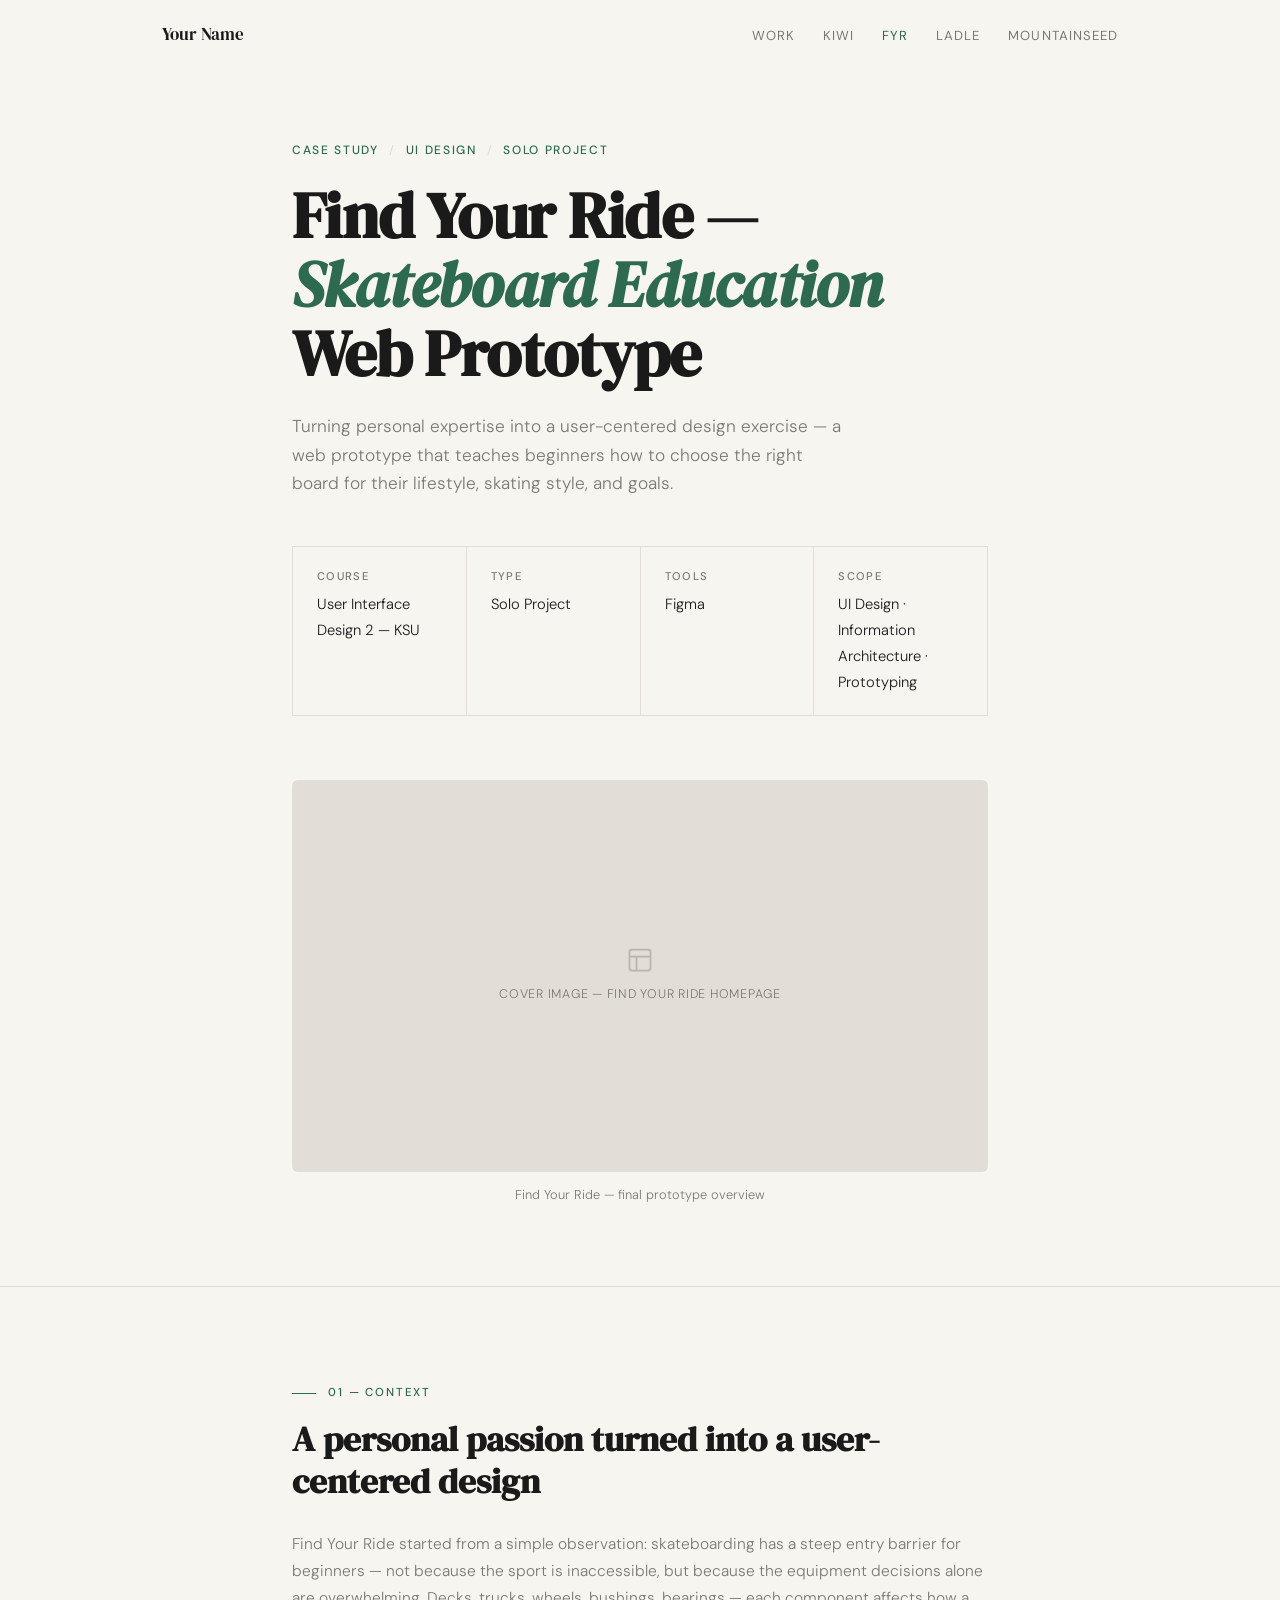
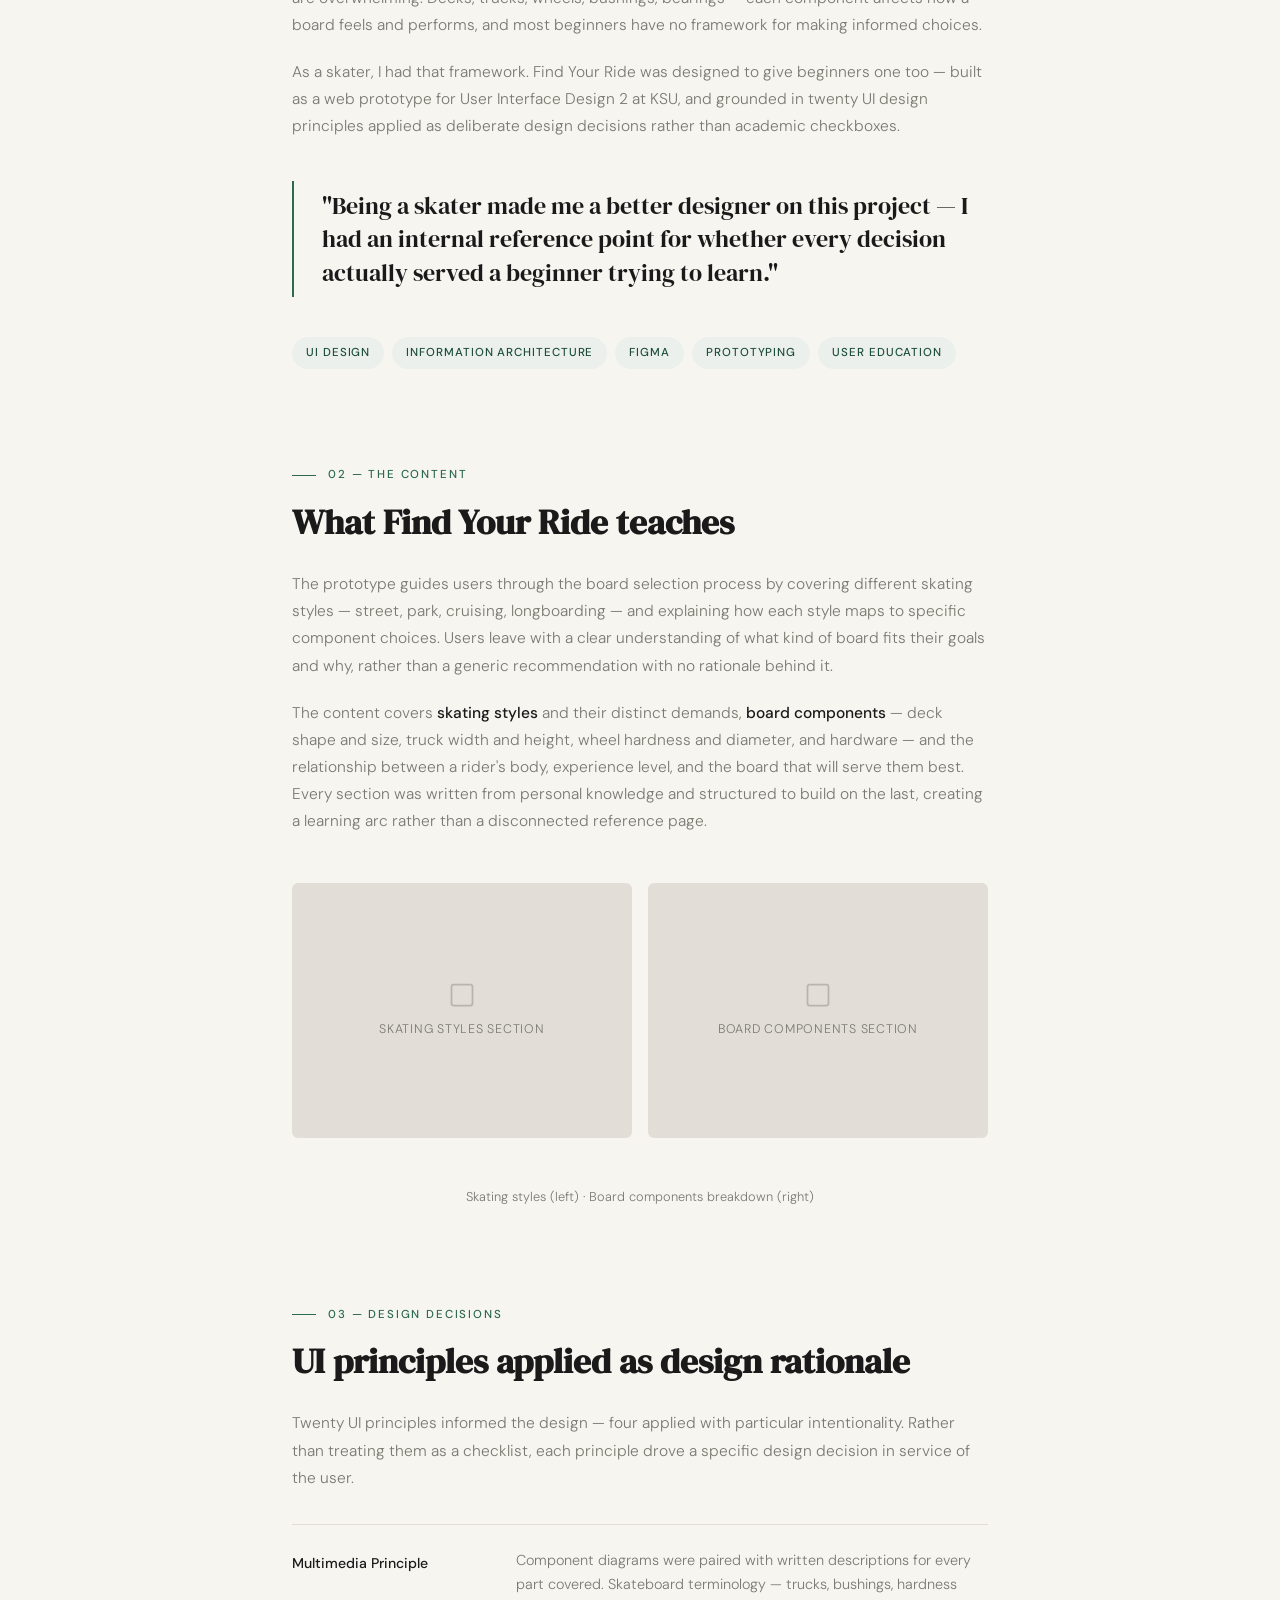
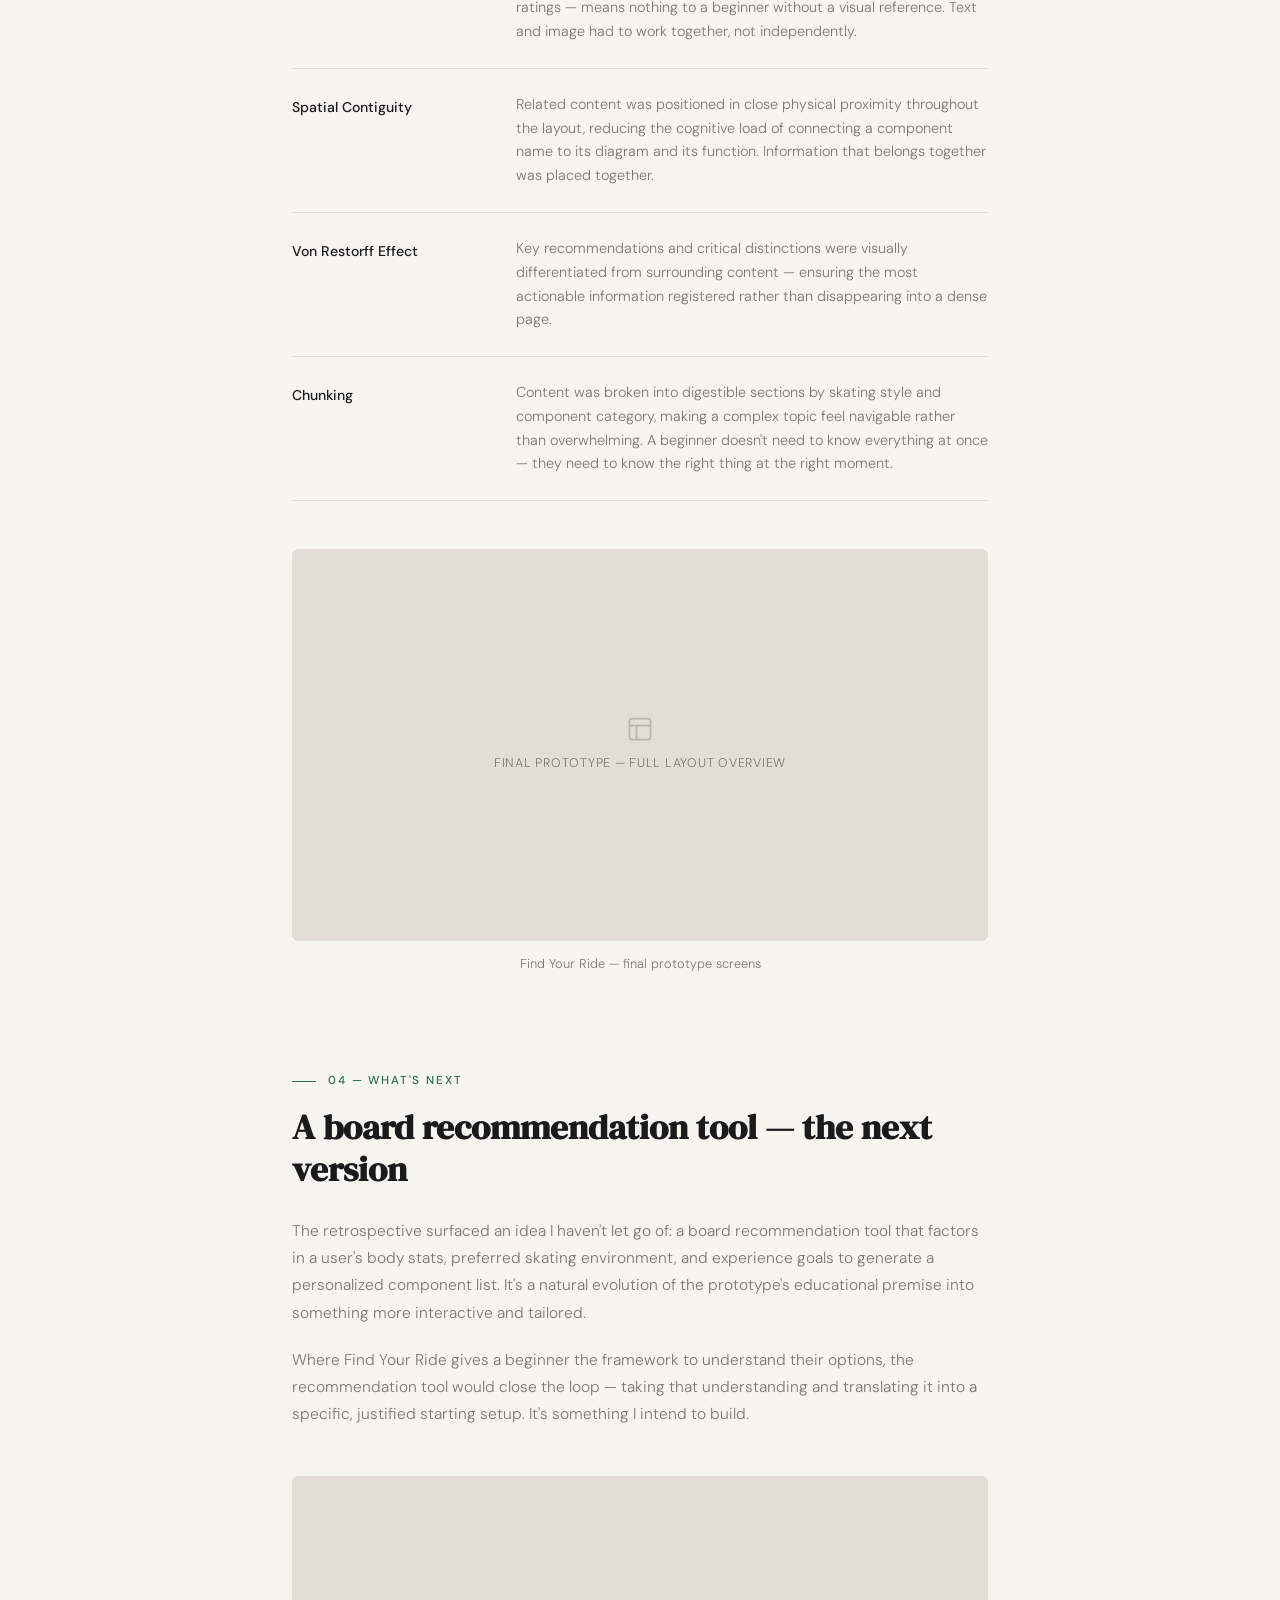
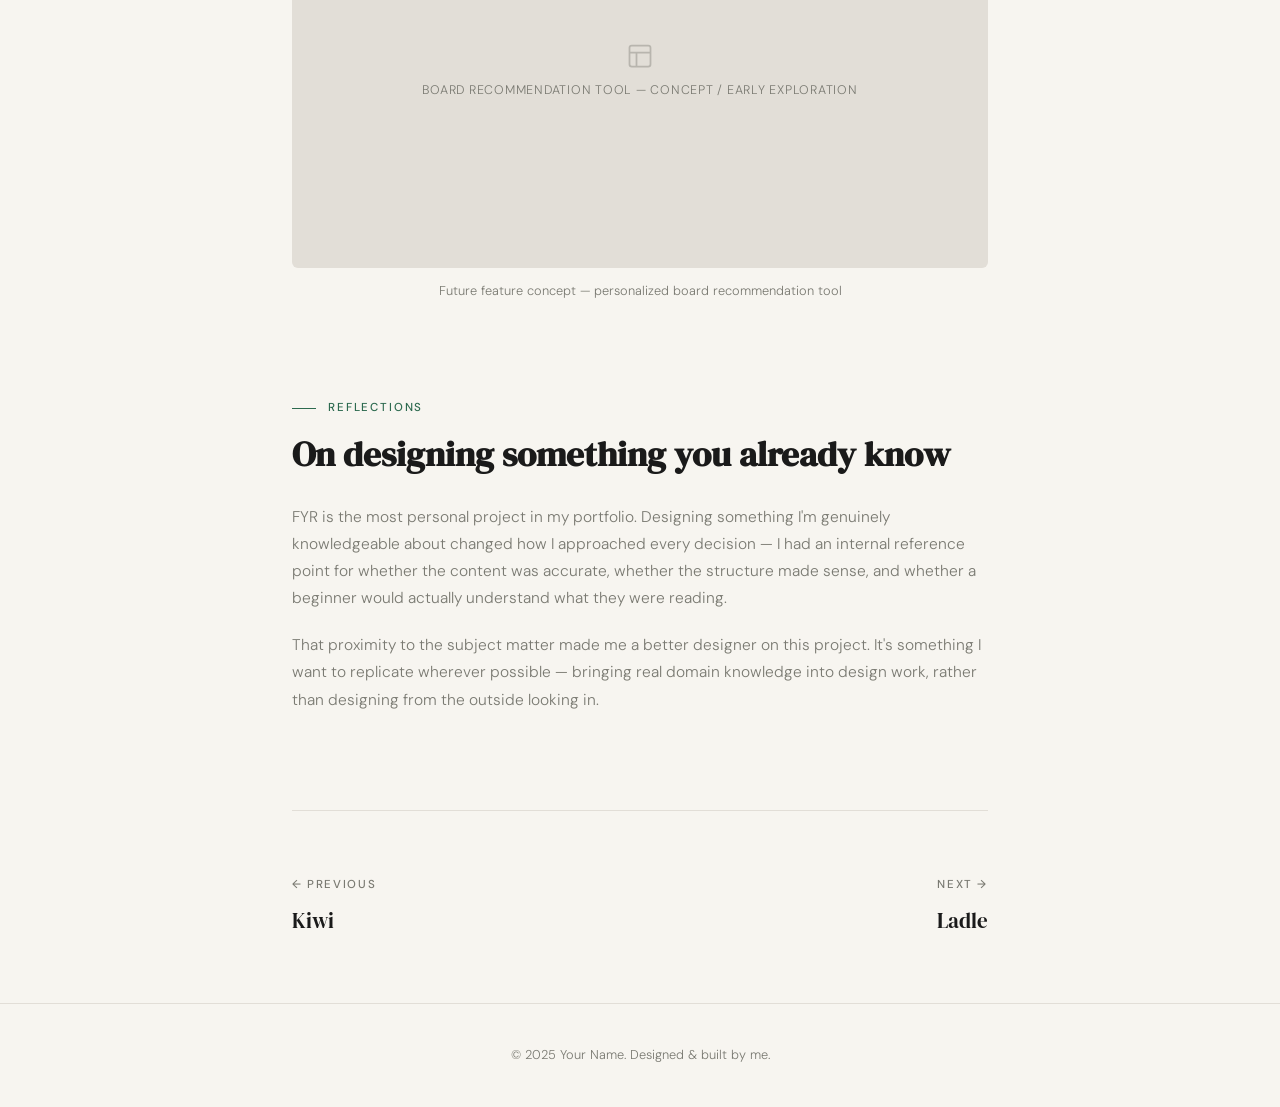
==== fyr.html @ 19498d05 "add kiwi, fyr, and ladle case study pages" ====
<!DOCTYPE html>
<html lang="en">
<head>
  <meta charset="UTF-8" />
  <meta name="viewport" content="width=device-width, initial-scale=1.0"/>
  <title>Find Your Ride — Skateboard Education | Your Name</title>

  <link rel="preconnect" href="https://fonts.googleapis.com">
  <link rel="preconnect" href="https://fonts.gstatic.com" crossorigin>
  <link href="https://fonts.googleapis.com/css2?family=DM+Sans:wght@300;400;500&family=DM+Serif+Display:ital@0;1&display=swap" rel="stylesheet">

  <style>

    /* ============================================================
       DESIGN TOKENS — Keep in sync with all other pages
       ============================================================ */
    :root {
      --color-bg:        #F7F5F0;
      --color-surface:   #FFFFFF;
      --color-text:      #1A1A1A;
      --color-muted:     #7A7A72;
      --color-accent:    #2D6A4F;
      --color-border:    #E2DED7;
      --color-tag-bg:    #EBF0ED;
      --color-tag-text:  #1F4F3A;
      --font-display:    'DM Serif Display', serif;
      --font-body:       'DM Sans', sans-serif;
      --radius:          6px;
      --max-width:       760px;
      --max-width-wide:  1020px;
    }

    *, *::before, *::after { box-sizing: border-box; margin: 0; padding: 0; }
    html  { scroll-behavior: smooth; }
    body  {
      background: var(--color-bg); color: var(--color-text);
      font-family: var(--font-body); font-weight: 300;
      font-size: 16px; line-height: 1.75;
      -webkit-font-smoothing: antialiased;
    }
    img { display: block; max-width: 100%; }
    a   { color: inherit; text-decoration: none; }

    .container      { max-width: var(--max-width);      margin: 0 auto; padding: 0 32px; }
    .container-wide { max-width: var(--max-width-wide); margin: 0 auto; padding: 0 32px; }

    .reveal { opacity: 0; transform: translateY(20px); transition: opacity 0.55s ease, transform 0.55s ease; }
    .reveal.visible { opacity: 1; transform: translateY(0); }

    /* ── NAV ── */
    nav { position: fixed; top: 0; left: 0; right: 0; z-index: 100; padding: 20px 0; transition: background 0.3s; }
    nav.scrolled { background: rgba(247,245,240,0.88); backdrop-filter: blur(12px); border-bottom: 1px solid var(--color-border); }
    .nav-inner { display: flex; justify-content: space-between; align-items: center; }
    .nav-logo  { font-family: var(--font-display); font-size: 1.05rem; }
    .nav-links { display: flex; gap: 28px; list-style: none; align-items: center; }
    .nav-links a { font-size: 0.82rem; font-weight: 400; letter-spacing: 0.08em; text-transform: uppercase; color: var(--color-muted); transition: color 0.2s; }
    .nav-links a:hover  { color: var(--color-text); }
    .nav-links a.active { color: var(--color-accent); }

    /* ── HERO ── */
    .cs-hero { padding-top: 140px; padding-bottom: 80px; border-bottom: 1px solid var(--color-border); }
    .cs-eyebrow { display: flex; align-items: center; gap: 10px; font-size: 0.75rem; font-weight: 500; letter-spacing: 0.14em; text-transform: uppercase; color: var(--color-accent); margin-bottom: 20px; }
    .cs-eyebrow span { color: var(--color-border); }
    .cs-title { font-family: var(--font-display); font-size: clamp(2.4rem, 6vw, 4rem); line-height: 1.08; letter-spacing: -0.01em; margin-bottom: 24px; max-width: 640px; }
    .cs-title em { font-style: italic; color: var(--color-accent); }
    .cs-summary { font-size: 1.08rem; color: var(--color-muted); max-width: 560px; margin-bottom: 48px; line-height: 1.65; }
    .cs-meta { display: flex; flex-wrap: wrap; border-top: 1px solid var(--color-border); border-left: 1px solid var(--color-border); }
    .cs-meta-item { flex: 1; min-width: 140px; padding: 20px 24px; border-right: 1px solid var(--color-border); border-bottom: 1px solid var(--color-border); }
    .cs-meta-label { font-size: 0.7rem; font-weight: 500; letter-spacing: 0.12em; text-transform: uppercase; color: var(--color-muted); margin-bottom: 6px; }
    .cs-meta-value { font-size: 0.92rem; }
    .cs-hero-media { margin: 64px 0 0; }

    /* ── BODY ── */
    .cs-body    { padding: 96px 0; }
    .cs-section { margin-bottom: 96px; }
    .cs-section:last-child { margin-bottom: 0; }
    .cs-section-label { display: flex; align-items: center; gap: 12px; font-size: 0.72rem; font-weight: 500; letter-spacing: 0.16em; text-transform: uppercase; color: var(--color-accent); margin-bottom: 16px; }
    .cs-section-label::before { content: ''; display: block; width: 24px; height: 1px; background: var(--color-accent); flex-shrink: 0; }
    .cs-section-title { font-family: var(--font-display); font-size: clamp(1.6rem, 3.5vw, 2.2rem); line-height: 1.18; margin-bottom: 28px; }
    .cs-prose p { color: var(--color-muted); margin-bottom: 20px; font-size: 0.97rem; }
    .cs-prose p:last-child { margin-bottom: 0; }
    .cs-prose strong { color: var(--color-text); font-weight: 500; }

    /* ── PULL QUOTE ── */
    .cs-pullquote { border-left: 2px solid var(--color-accent); padding: 8px 0 8px 28px; margin: 40px 0; }
    .cs-pullquote p { font-family: var(--font-display); font-size: clamp(1.15rem, 2.5vw, 1.5rem); line-height: 1.4; color: var(--color-text) !important; margin: 0 !important; }

    /* ── TAGS ── */
    .cs-tags { display: flex; flex-wrap: wrap; gap: 8px; margin-top: 32px; }
    .cs-tag { font-size: 0.72rem; font-weight: 500; letter-spacing: 0.08em; text-transform: uppercase; padding: 6px 14px; border-radius: 100px; background: var(--color-tag-bg); color: var(--color-tag-text); }

    /* ── UI PRINCIPLES LIST
       Each principle sits in its own bordered row.
       ✏️ Add more .principle-item blocks to extend the list.
    ── */
    .principles-list { margin-top: 32px; }
    .principle-item {
      display: grid;
      grid-template-columns: 200px 1fr;
      gap: 24px;
      padding: 24px 0;
      border-bottom: 1px solid var(--color-border);
      align-items: start;
    }
    .principle-item:first-child { border-top: 1px solid var(--color-border); }
    .principle-name { font-size: 0.88rem; font-weight: 500; color: var(--color-text); padding-top: 2px; }
    .principle-desc { font-size: 0.9rem; color: var(--color-muted); line-height: 1.65; }

    /* ── MEDIA ── */
    .cs-media         { margin: 48px 0; }
    .cs-media-inner   { background: var(--color-border); border-radius: var(--radius); overflow: hidden; }
    .cs-media-inner.ratio-16-9 { aspect-ratio: 16 / 9; }
    .cs-media-inner.ratio-4-3  { aspect-ratio: 4 / 3;  }
    .cs-placeholder { width: 100%; height: 100%; min-height: 180px; display: flex; flex-direction: column; align-items: center; justify-content: center; gap: 10px; color: var(--color-muted); font-size: 0.78rem; letter-spacing: 0.06em; text-transform: uppercase; }
    .cs-placeholder svg { width: 28px; height: 28px; opacity: 0.4; }
    .cs-media-caption { margin-top: 12px; font-size: 0.8rem; color: var(--color-muted); text-align: center; }
    .cs-media-grid        { display: grid; gap: 16px; margin: 48px 0; }
    .cs-media-grid.cols-2 { grid-template-columns: 1fr 1fr; }
    .cs-media-grid.cols-3 { grid-template-columns: 1fr 1fr 1fr; }

    /* ── FOOTER NAV ── */
    .cs-footer-nav { border-top: 1px solid var(--color-border); padding: 64px 0; display: grid; grid-template-columns: 1fr 1fr; gap: 24px; }
    .cs-footer-nav-item { display: flex; flex-direction: column; gap: 8px; }
    .cs-footer-nav-item.next { text-align: right; align-items: flex-end; }
    .cs-footer-label { font-size: 0.72rem; font-weight: 500; letter-spacing: 0.14em; text-transform: uppercase; color: var(--color-muted); }
    .cs-footer-title { font-family: var(--font-display); font-size: 1.3rem; transition: color 0.2s; }
    .cs-footer-nav-item a:hover .cs-footer-title { color: var(--color-accent); }

    footer { padding: 40px 0; border-top: 1px solid var(--color-border); text-align: center; font-size: 0.8rem; color: var(--color-muted); }

    @media (max-width: 720px) {
      .nav-links              { display: none; }
      .principle-item         { grid-template-columns: 1fr; gap: 8px; }
      .cs-media-grid.cols-2,
      .cs-media-grid.cols-3   { grid-template-columns: 1fr; }
      .cs-footer-nav          { grid-template-columns: 1fr; }
      .cs-footer-nav-item.next { text-align: left; align-items: flex-start; }
      .cs-meta                { flex-direction: column; }
    }

  </style>
</head>
<body>

  <!-- ============================================================
       NAV BAR
       ✏️ Update "Your Name" and add nav links as pages are added
       ============================================================ -->
  <nav id="main-nav">
    <div class="container-wide nav-inner">
      <a href="index.html" class="nav-logo">Your Name</a>
      <ul class="nav-links">
        <li><a href="index.html">Work</a></li>
        <li><a href="kiwi.html">Kiwi</a></li>
        <li><a href="fyr.html" class="active">FYR</a></li>
        <li><a href="ladle.html">Ladle</a></li>
        <li><a href="mountainseed.html">MountainSeed</a></li>
      </ul>
    </div>
  </nav>


  <!-- ============================================================
       HERO
       ============================================================ -->
  <header class="cs-hero">
    <div class="container">

      <div class="cs-eyebrow reveal">
        Case Study <span>/</span> UI Design <span>/</span> Solo Project
      </div>

      <h1 class="cs-title reveal">
        Find Your Ride —<br>
        <em>Skateboard Education</em><br>
        Web Prototype
      </h1>

      <p class="cs-summary reveal">
        Turning personal expertise into a user-centered design exercise — a web
        prototype that teaches beginners how to choose the right board for their
        lifestyle, skating style, and goals.
      </p>

      <div class="cs-meta reveal">
        <div class="cs-meta-item">
          <div class="cs-meta-label">Course</div>
          <div class="cs-meta-value">User Interface Design 2 — KSU</div>
        </div>
        <div class="cs-meta-item">
          <div class="cs-meta-label">Type</div>
          <div class="cs-meta-value">Solo Project</div>
        </div>
        <div class="cs-meta-item">
          <div class="cs-meta-label">Tools</div>
          <div class="cs-meta-value">Figma</div>
        </div>
        <div class="cs-meta-item">
          <div class="cs-meta-label">Scope</div>
          <div class="cs-meta-value">UI Design · Information Architecture · Prototyping</div>
        </div>
      </div>

      <!-- ✏️ Replace placeholder with your cover image -->
      <div class="cs-hero-media reveal">
        <div class="cs-media-inner ratio-16-9">
          <div class="cs-placeholder">
            <svg viewBox="0 0 24 24" fill="none" stroke="currentColor" stroke-width="1.5"><rect x="3" y="3" width="18" height="18" rx="2"/><path d="M3 9h18M9 21V9"/></svg>
            Cover image — Find Your Ride homepage
          </div>
        </div>
        <p class="cs-media-caption">Find Your Ride — final prototype overview</p>
      </div>

    </div>
  </header>


  <main class="cs-body">
    <div class="container">


      <!-- ══════════════════════════════════════════════════════
           01 — CONTEXT
           ══════════════════════════════════════════════════════ -->
      <section class="cs-section reveal">

        <div class="cs-section-label">01 — Context</div>
        <h2 class="cs-section-title">A personal passion turned into a user-centered design</h2>

        <div class="cs-prose">
          <p>
            Find Your Ride started from a simple observation: skateboarding has a
            steep entry barrier for beginners — not because the sport is inaccessible,
            but because the equipment decisions alone are overwhelming. Decks, trucks,
            wheels, bushings, bearings — each component affects how a board feels and
            performs, and most beginners have no framework for making informed choices.
          </p>
          <p>
            As a skater, I had that framework. Find Your Ride was designed to give
            beginners one too — built as a web prototype for User Interface Design 2
            at KSU, and grounded in twenty UI design principles applied as deliberate
            design decisions rather than academic checkboxes.
          </p>
        </div>

        <div class="cs-pullquote">
          <p>"Being a skater made me a better designer on this project —
          I had an internal reference point for whether every decision actually served
          a beginner trying to learn."</p>
        </div>

        <div class="cs-tags">
          <span class="cs-tag">UI Design</span>
          <span class="cs-tag">Information Architecture</span>
          <span class="cs-tag">Figma</span>
          <span class="cs-tag">Prototyping</span>
          <span class="cs-tag">User Education</span>
        </div>

      </section>


      <!-- ══════════════════════════════════════════════════════
           02 — WHAT USERS LEARN
           ══════════════════════════════════════════════════════ -->
      <section class="cs-section reveal">

        <div class="cs-section-label">02 — The Content</div>
        <h2 class="cs-section-title">What Find Your Ride teaches</h2>

        <div class="cs-prose">
          <p>
            The prototype guides users through the board selection process by
            covering different skating styles — street, park, cruising, longboarding
            — and explaining how each style maps to specific component choices. Users
            leave with a clear understanding of what kind of board fits their goals
            and why, rather than a generic recommendation with no rationale behind it.
          </p>
          <p>
            The content covers <strong>skating styles</strong> and their distinct
            demands, <strong>board components</strong> — deck shape and size, truck
            width and height, wheel hardness and diameter, and hardware — and the
            relationship between a rider's body, experience level, and the board
            that will serve them best. Every section was written from personal
            knowledge and structured to build on the last, creating a learning arc
            rather than a disconnected reference page.
          </p>
        </div>

        <!-- ✏️ MEDIA GRID: Content section screenshots -->
        <div class="cs-media-grid cols-2 reveal">
          <div>
            <div class="cs-media-inner ratio-4-3">
              <div class="cs-placeholder">
                <svg viewBox="0 0 24 24" fill="none" stroke="currentColor" stroke-width="1.5"><rect x="3" y="3" width="18" height="18" rx="2"/></svg>
                Skating styles section
              </div>
            </div>
          </div>
          <div>
            <div class="cs-media-inner ratio-4-3">
              <div class="cs-placeholder">
                <svg viewBox="0 0 24 24" fill="none" stroke="currentColor" stroke-width="1.5"><rect x="3" y="3" width="18" height="18" rx="2"/></svg>
                Board components section
              </div>
            </div>
          </div>
        </div>
        <p class="cs-media-caption">Skating styles (left) · Board components breakdown (right)</p>

      </section>


      <!-- ══════════════════════════════════════════════════════
           03 — UI PRINCIPLES
           ✏️ Add or remove .principle-item blocks as needed
           ══════════════════════════════════════════════════════ -->
      <section class="cs-section reveal">

        <div class="cs-section-label">03 — Design Decisions</div>
        <h2 class="cs-section-title">UI principles applied as design rationale</h2>

        <div class="cs-prose">
          <p>
            Twenty UI principles informed the design — four applied with particular
            intentionality. Rather than treating them as a checklist, each principle
            drove a specific design decision in service of the user.
          </p>
        </div>

        <!-- Each row: principle name left, design rationale right -->
        <div class="principles-list">

          <!-- ✏️ Edit principle names and rationale text as needed -->
          <div class="principle-item">
            <div class="principle-name">Multimedia Principle</div>
            <div class="principle-desc">
              Component diagrams were paired with written descriptions for every
              part covered. Skateboard terminology — trucks, bushings, hardness
              ratings — means nothing to a beginner without a visual reference.
              Text and image had to work together, not independently.
            </div>
          </div>

          <div class="principle-item">
            <div class="principle-name">Spatial Contiguity</div>
            <div class="principle-desc">
              Related content was positioned in close physical proximity throughout
              the layout, reducing the cognitive load of connecting a component name
              to its diagram and its function. Information that belongs together
              was placed together.
            </div>
          </div>

          <div class="principle-item">
            <div class="principle-name">Von Restorff Effect</div>
            <div class="principle-desc">
              Key recommendations and critical distinctions were visually
              differentiated from surrounding content — ensuring the most actionable
              information registered rather than disappearing into a dense page.
            </div>
          </div>

          <div class="principle-item">
            <div class="principle-name">Chunking</div>
            <div class="principle-desc">
              Content was broken into digestible sections by skating style and
              component category, making a complex topic feel navigable rather than
              overwhelming. A beginner doesn't need to know everything at once —
              they need to know the right thing at the right moment.
            </div>
          </div>

        </div>

        <!-- ✏️ MEDIA: Full prototype overview screen -->
        <div class="cs-media reveal">
          <div class="cs-media-inner ratio-16-9">
            <div class="cs-placeholder">
              <svg viewBox="0 0 24 24" fill="none" stroke="currentColor" stroke-width="1.5"><rect x="3" y="3" width="18" height="18" rx="2"/><path d="M3 9h18M9 21V9"/></svg>
              Final prototype — full layout overview
            </div>
          </div>
          <p class="cs-media-caption">Find Your Ride — final prototype screens</p>
        </div>

      </section>


      <!-- ══════════════════════════════════════════════════════
           04 — WHAT'S NEXT
           ══════════════════════════════════════════════════════ -->
      <section class="cs-section reveal">

        <div class="cs-section-label">04 — What's Next</div>
        <h2 class="cs-section-title">A board recommendation tool — the next version</h2>

        <div class="cs-prose">
          <p>
            The retrospective surfaced an idea I haven't let go of: a board
            recommendation tool that factors in a user's body stats, preferred
            skating environment, and experience goals to generate a personalized
            component list. It's a natural evolution of the prototype's educational
            premise into something more interactive and tailored.
          </p>
          <p>
            Where Find Your Ride gives a beginner the framework to understand their
            options, the recommendation tool would close the loop — taking that
            understanding and translating it into a specific, justified starting setup.
            It's something I intend to build.
          </p>
        </div>

        <!-- ✏️ MEDIA: Concept sketch or wireframe for the recommendation tool, when ready -->
        <div class="cs-media reveal">
          <div class="cs-media-inner ratio-16-9">
            <div class="cs-placeholder">
              <svg viewBox="0 0 24 24" fill="none" stroke="currentColor" stroke-width="1.5"><rect x="3" y="3" width="18" height="18" rx="2"/><path d="M3 9h18M9 21V9"/></svg>
              Board recommendation tool — concept / early exploration
            </div>
          </div>
          <p class="cs-media-caption">Future feature concept — personalized board recommendation tool</p>
        </div>

      </section>


      <!-- ══════════════════════════════════════════════════════
           REFLECTIONS
           ══════════════════════════════════════════════════════ -->
      <section class="cs-section reveal">

        <div class="cs-section-label">Reflections</div>
        <h2 class="cs-section-title">On designing something you already know</h2>

        <div class="cs-prose">
          <p>
            FYR is the most personal project in my portfolio. Designing something
            I'm genuinely knowledgeable about changed how I approached every decision
            — I had an internal reference point for whether the content was accurate,
            whether the structure made sense, and whether a beginner would actually
            understand what they were reading.
          </p>
          <p>
            That proximity to the subject matter made me a better designer on this
            project. It's something I want to replicate wherever possible — bringing
            real domain knowledge into design work, rather than designing from the
            outside looking in.
          </p>
        </div>

      </section>


    </div>
  </main>


  <!-- ============================================================
       CASE STUDY FOOTER NAV
       ✏️ Update hrefs and titles as your project set grows
       ============================================================ -->
  <div class="container">
    <div class="cs-footer-nav reveal">
      <div class="cs-footer-nav-item prev">
        <span class="cs-footer-label">← Previous</span>
        <a href="kiwi.html">
          <p class="cs-footer-title">Kiwi</p>
        </a>
      </div>
      <div class="cs-footer-nav-item next">
        <span class="cs-footer-label">Next →</span>
        <a href="ladle.html">
          <p class="cs-footer-title">Ladle</p>
        </a>
      </div>
    </div>
  </div>

  <footer>
    <div class="container">
      <p>© 2025 Your Name. Designed & built by me.</p>
    </div>
  </footer>

  <script>
    const nav = document.getElementById('main-nav');
    window.addEventListener('scroll', () => nav.classList.toggle('scrolled', window.scrollY > 40));

    const observer = new IntersectionObserver((entries) => {
      entries.forEach((entry, i) => {
        if (entry.isIntersecting) {
          setTimeout(() => entry.target.classList.add('visible'), i * 60);
          observer.unobserve(entry.target);
        }
      });
    }, { threshold: 0.12 });
    document.querySelectorAll('.reveal').forEach(el => observer.observe(el));
  </script>

</body>
</html>
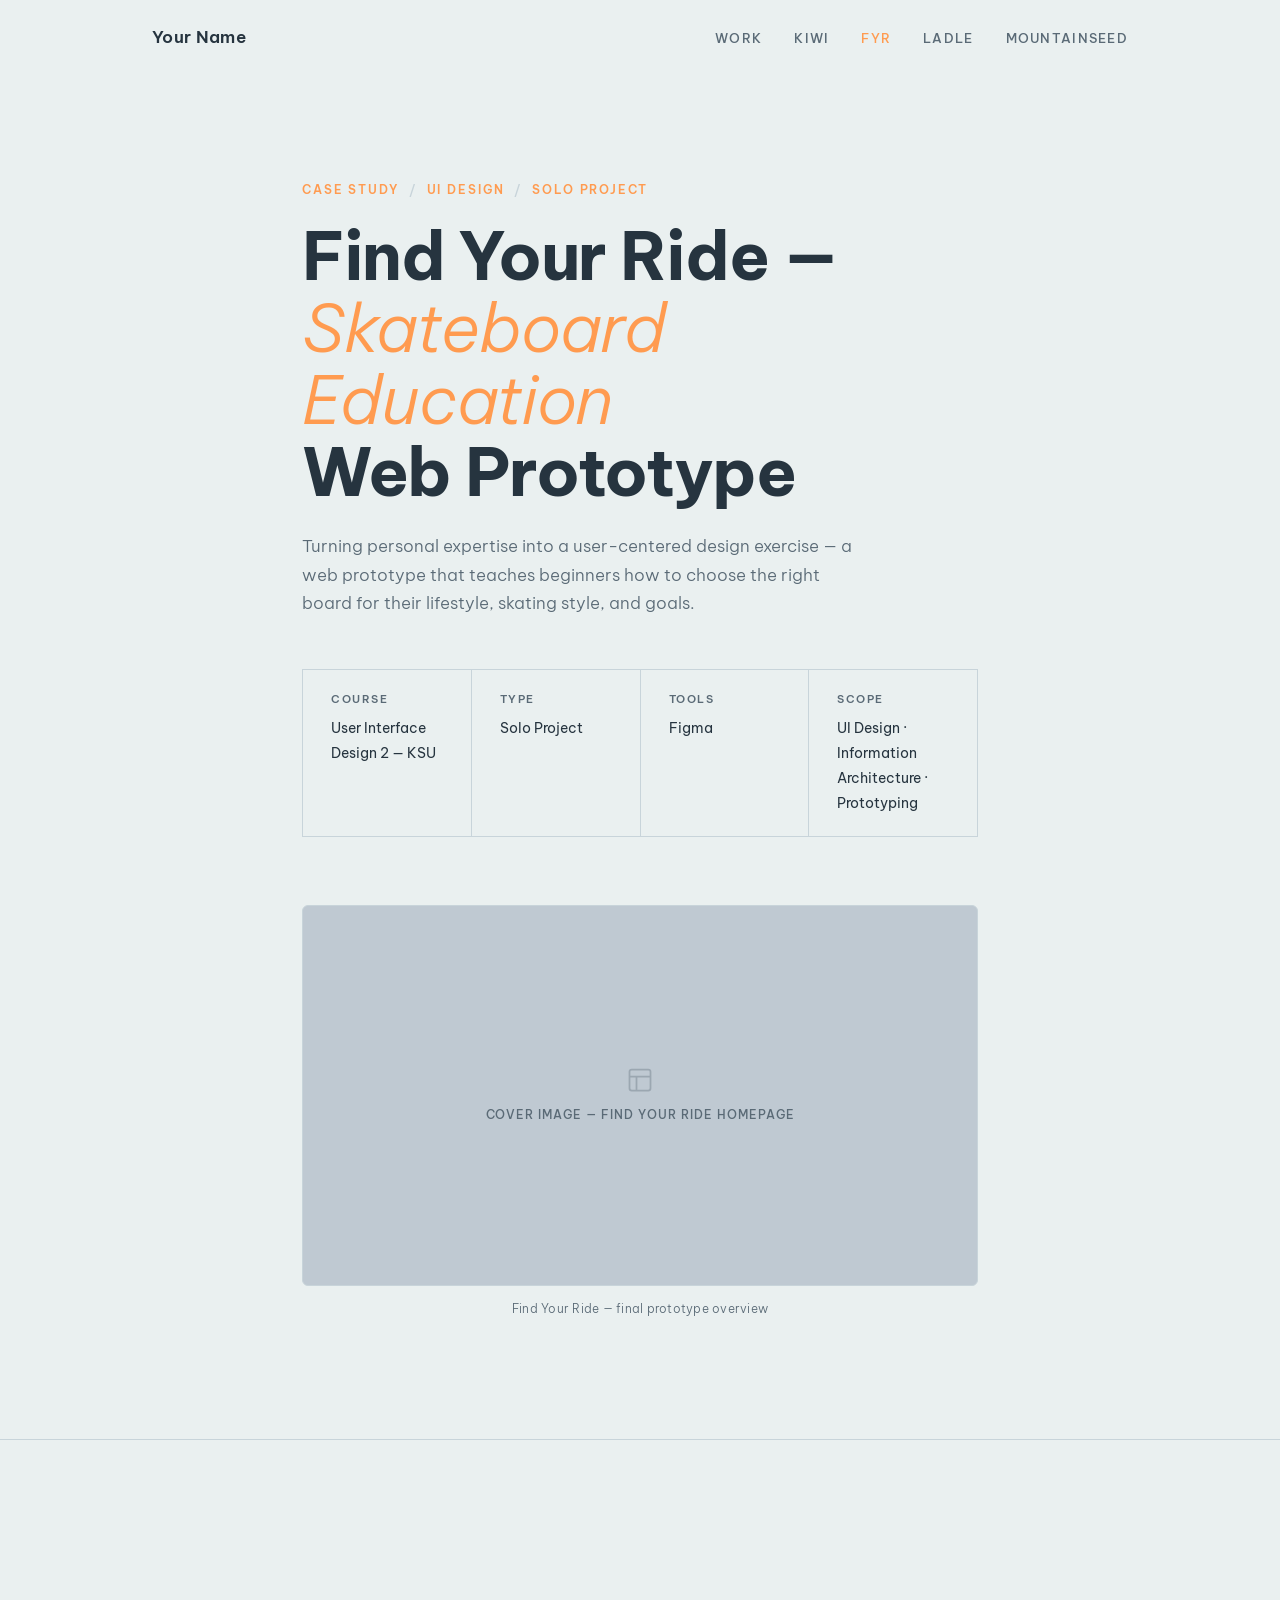
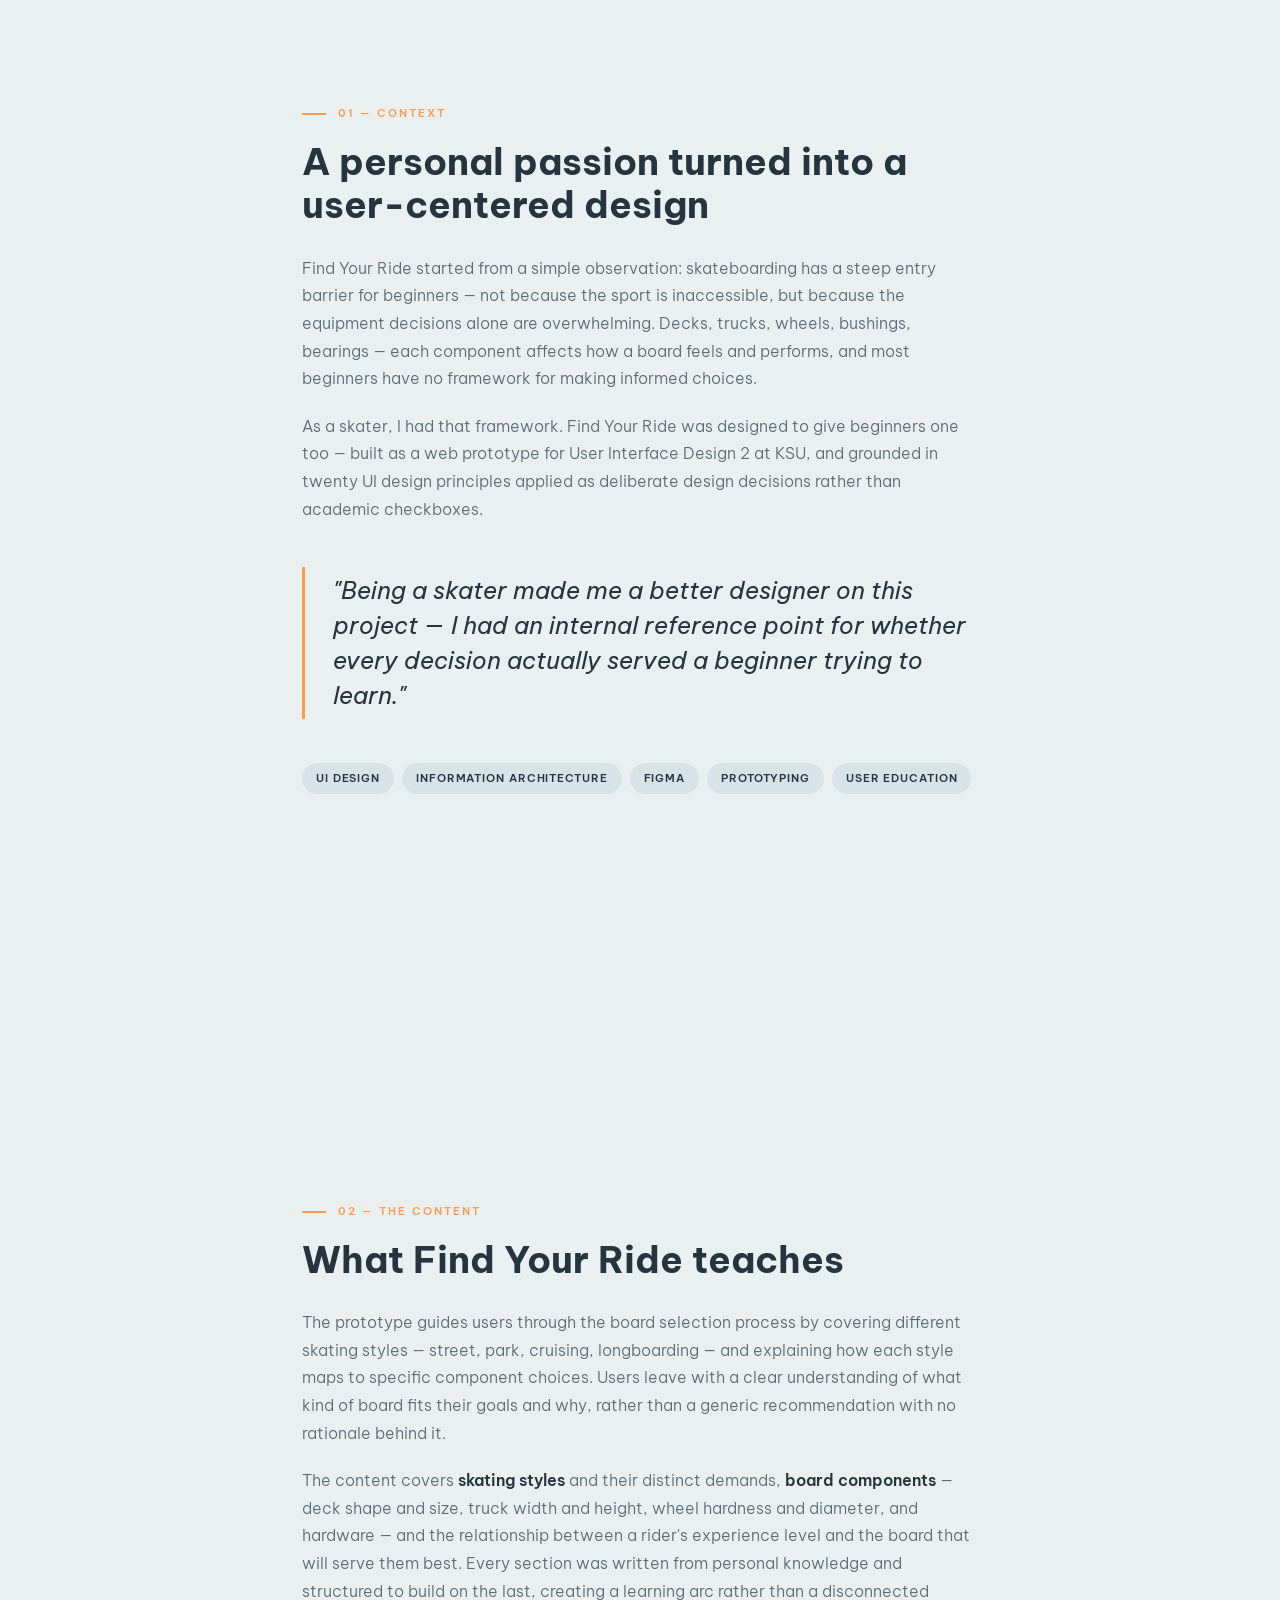
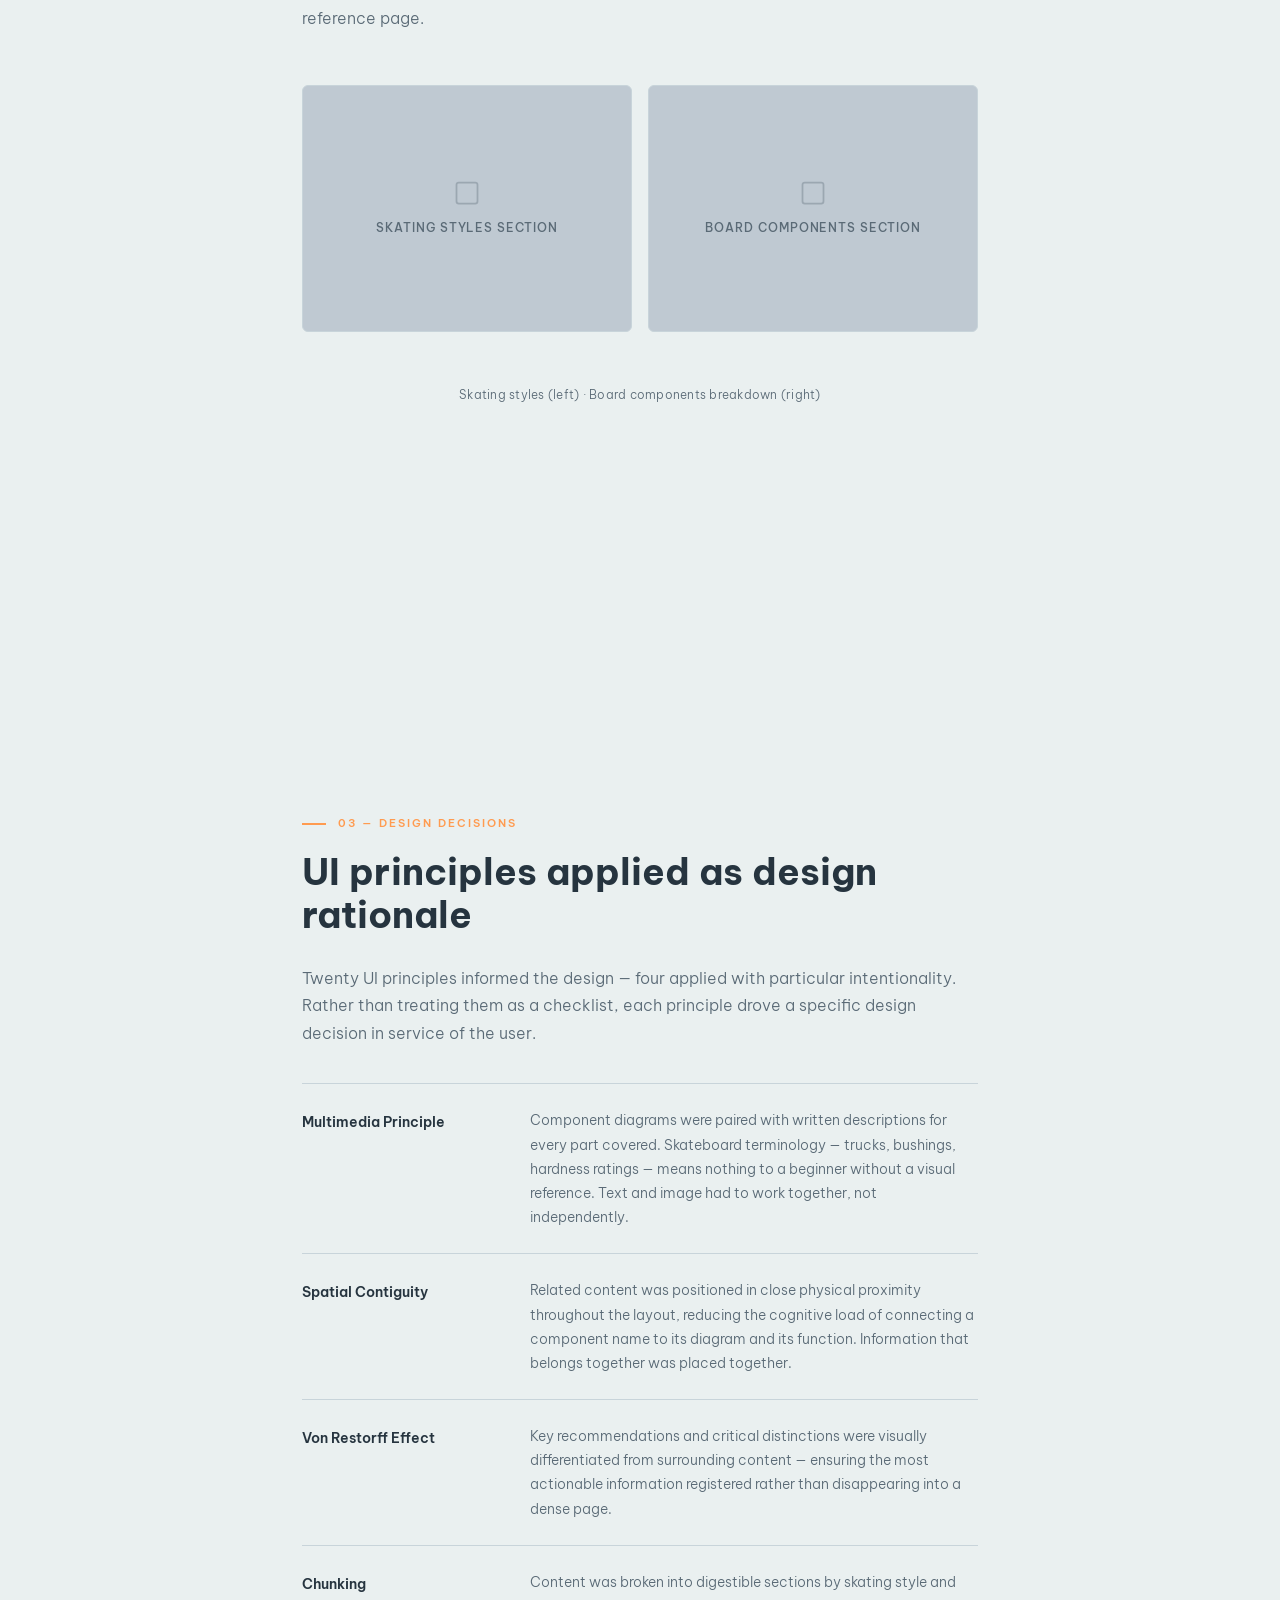
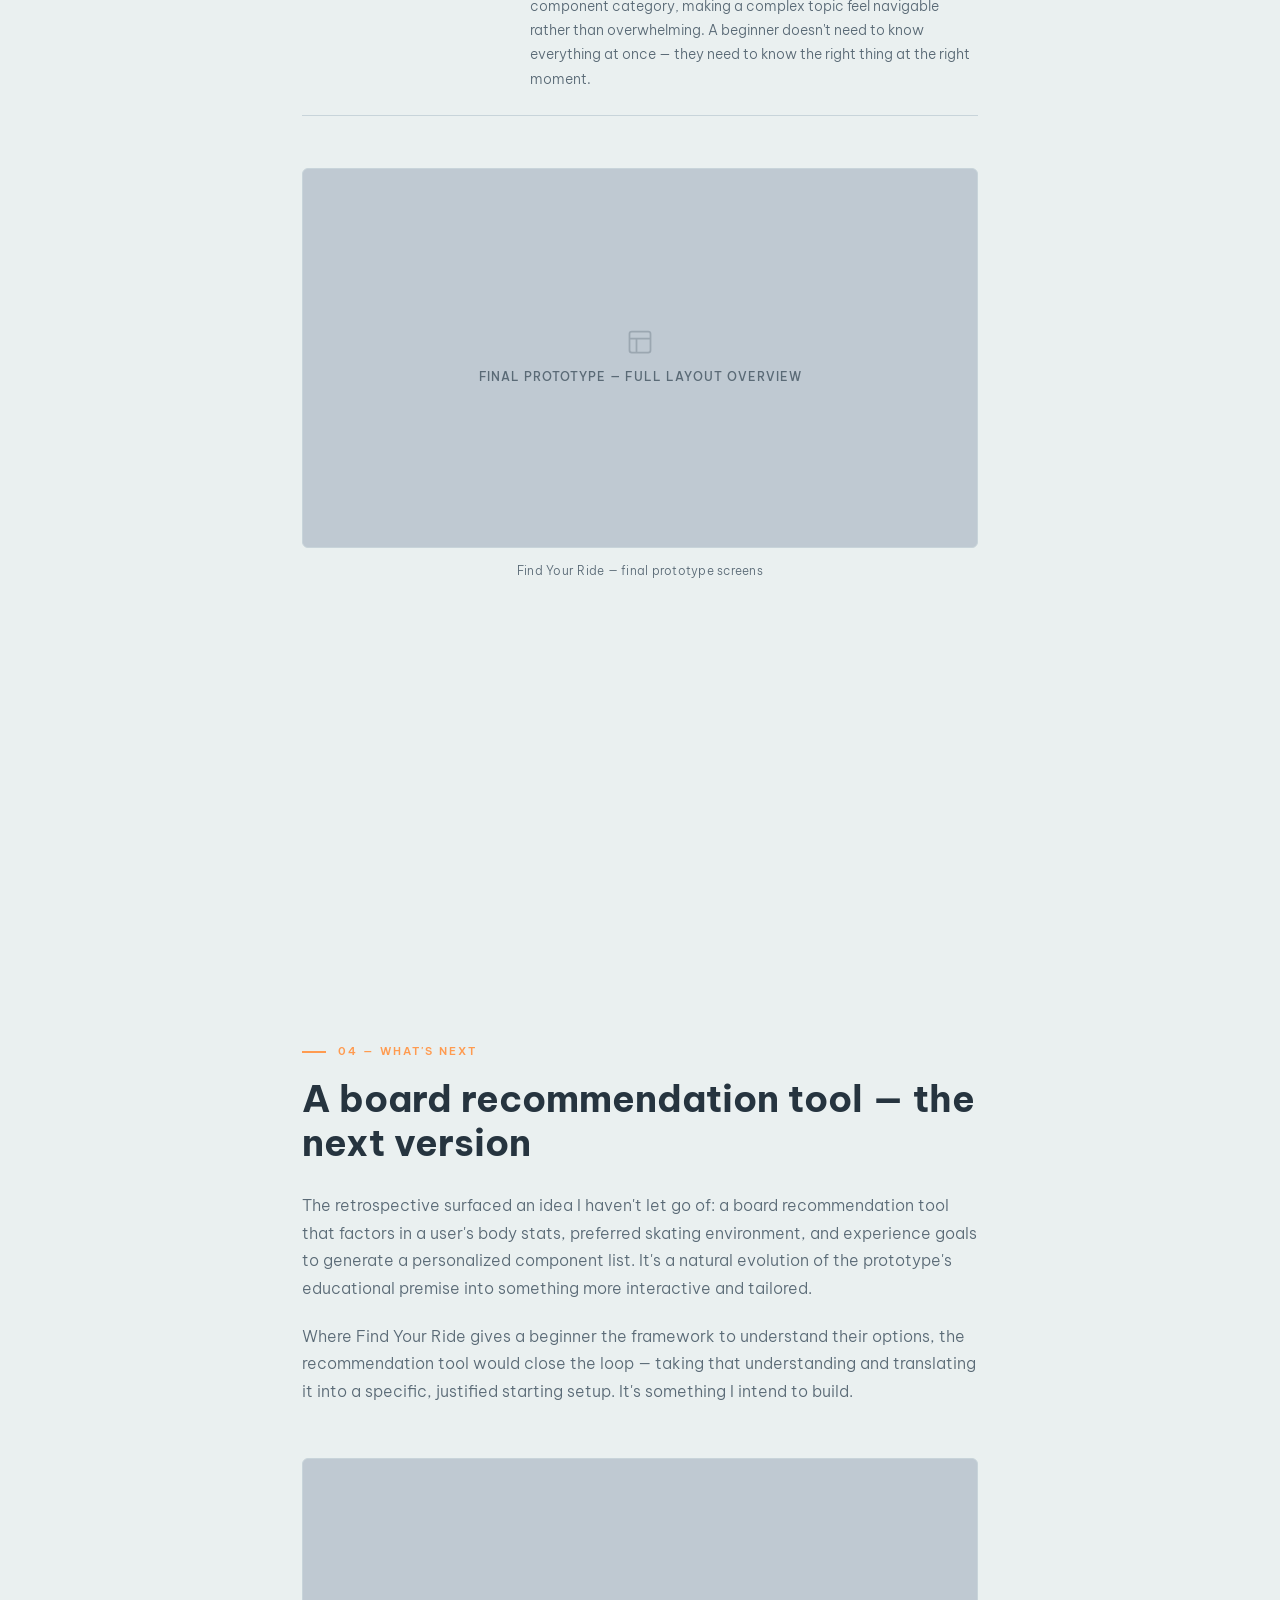
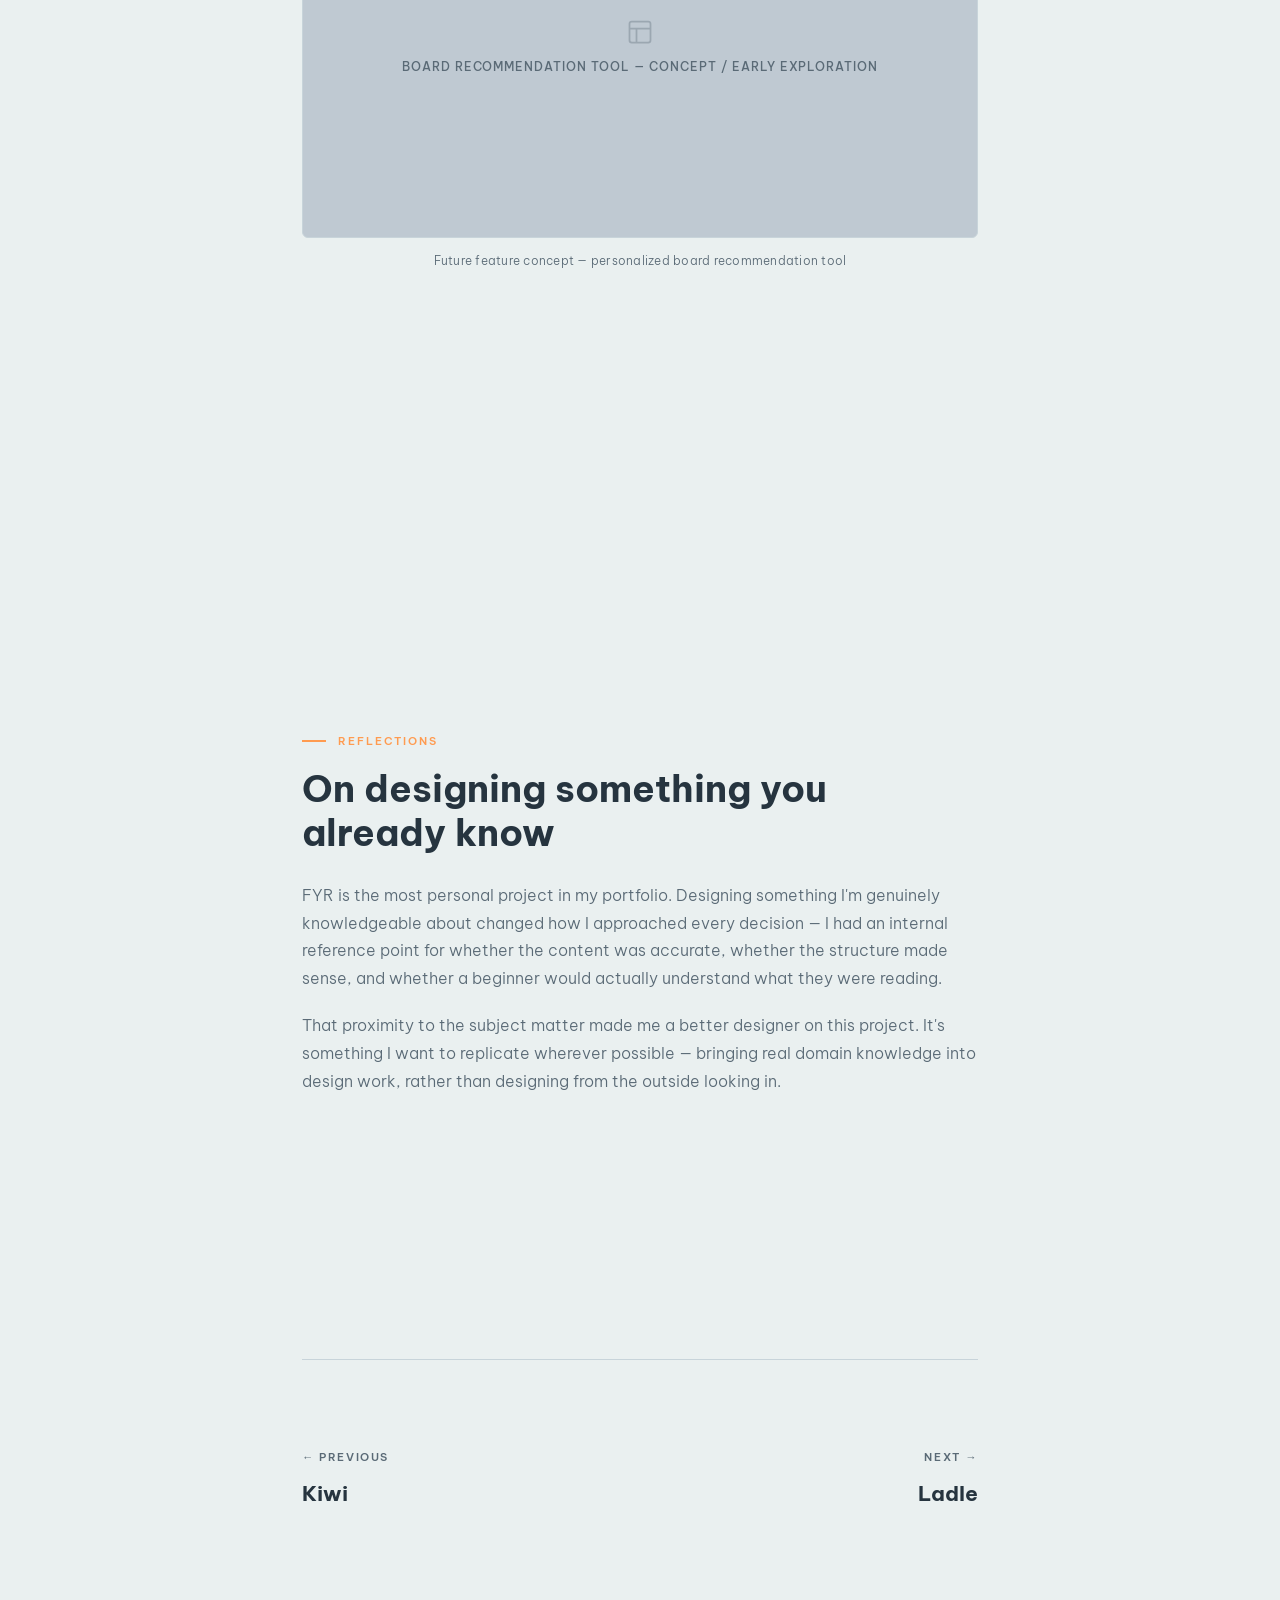
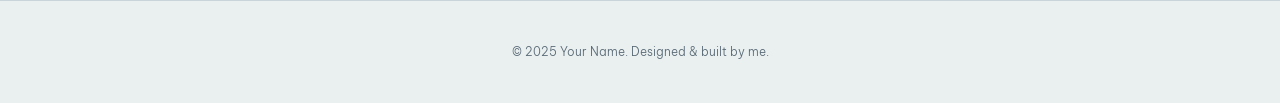
==== commit 1119689a: "modified case study pages and index to link to separate css and js files; added css and js file" ====
--- a/fyr.html
+++ b/fyr.html
@@ -7,144 +7,16 @@
 
   <link rel="preconnect" href="https://fonts.googleapis.com">
   <link rel="preconnect" href="https://fonts.gstatic.com" crossorigin>
-  <link href="https://fonts.googleapis.com/css2?family=DM+Sans:wght@300;400;500&family=DM+Serif+Display:ital@0;1&display=swap" rel="stylesheet">
-
-  <style>
-
-    /* ============================================================
-       DESIGN TOKENS — Keep in sync with all other pages
-       ============================================================ */
-    :root {
-      --color-bg:        #F7F5F0;
-      --color-surface:   #FFFFFF;
-      --color-text:      #1A1A1A;
-      --color-muted:     #7A7A72;
-      --color-accent:    #2D6A4F;
-      --color-border:    #E2DED7;
-      --color-tag-bg:    #EBF0ED;
-      --color-tag-text:  #1F4F3A;
-      --font-display:    'DM Serif Display', serif;
-      --font-body:       'DM Sans', sans-serif;
-      --radius:          6px;
-      --max-width:       760px;
-      --max-width-wide:  1020px;
-    }
-
-    *, *::before, *::after { box-sizing: border-box; margin: 0; padding: 0; }
-    html  { scroll-behavior: smooth; }
-    body  {
-      background: var(--color-bg); color: var(--color-text);
-      font-family: var(--font-body); font-weight: 300;
-      font-size: 16px; line-height: 1.75;
-      -webkit-font-smoothing: antialiased;
-    }
-    img { display: block; max-width: 100%; }
-    a   { color: inherit; text-decoration: none; }
-
-    .container      { max-width: var(--max-width);      margin: 0 auto; padding: 0 32px; }
-    .container-wide { max-width: var(--max-width-wide); margin: 0 auto; padding: 0 32px; }
-
-    .reveal { opacity: 0; transform: translateY(20px); transition: opacity 0.55s ease, transform 0.55s ease; }
-    .reveal.visible { opacity: 1; transform: translateY(0); }
-
-    /* ── NAV ── */
-    nav { position: fixed; top: 0; left: 0; right: 0; z-index: 100; padding: 20px 0; transition: background 0.3s; }
-    nav.scrolled { background: rgba(247,245,240,0.88); backdrop-filter: blur(12px); border-bottom: 1px solid var(--color-border); }
-    .nav-inner { display: flex; justify-content: space-between; align-items: center; }
-    .nav-logo  { font-family: var(--font-display); font-size: 1.05rem; }
-    .nav-links { display: flex; gap: 28px; list-style: none; align-items: center; }
-    .nav-links a { font-size: 0.82rem; font-weight: 400; letter-spacing: 0.08em; text-transform: uppercase; color: var(--color-muted); transition: color 0.2s; }
-    .nav-links a:hover  { color: var(--color-text); }
-    .nav-links a.active { color: var(--color-accent); }
-
-    /* ── HERO ── */
-    .cs-hero { padding-top: 140px; padding-bottom: 80px; border-bottom: 1px solid var(--color-border); }
-    .cs-eyebrow { display: flex; align-items: center; gap: 10px; font-size: 0.75rem; font-weight: 500; letter-spacing: 0.14em; text-transform: uppercase; color: var(--color-accent); margin-bottom: 20px; }
-    .cs-eyebrow span { color: var(--color-border); }
-    .cs-title { font-family: var(--font-display); font-size: clamp(2.4rem, 6vw, 4rem); line-height: 1.08; letter-spacing: -0.01em; margin-bottom: 24px; max-width: 640px; }
-    .cs-title em { font-style: italic; color: var(--color-accent); }
-    .cs-summary { font-size: 1.08rem; color: var(--color-muted); max-width: 560px; margin-bottom: 48px; line-height: 1.65; }
-    .cs-meta { display: flex; flex-wrap: wrap; border-top: 1px solid var(--color-border); border-left: 1px solid var(--color-border); }
-    .cs-meta-item { flex: 1; min-width: 140px; padding: 20px 24px; border-right: 1px solid var(--color-border); border-bottom: 1px solid var(--color-border); }
-    .cs-meta-label { font-size: 0.7rem; font-weight: 500; letter-spacing: 0.12em; text-transform: uppercase; color: var(--color-muted); margin-bottom: 6px; }
-    .cs-meta-value { font-size: 0.92rem; }
-    .cs-hero-media { margin: 64px 0 0; }
-
-    /* ── BODY ── */
-    .cs-body    { padding: 96px 0; }
-    .cs-section { margin-bottom: 96px; }
-    .cs-section:last-child { margin-bottom: 0; }
-    .cs-section-label { display: flex; align-items: center; gap: 12px; font-size: 0.72rem; font-weight: 500; letter-spacing: 0.16em; text-transform: uppercase; color: var(--color-accent); margin-bottom: 16px; }
-    .cs-section-label::before { content: ''; display: block; width: 24px; height: 1px; background: var(--color-accent); flex-shrink: 0; }
-    .cs-section-title { font-family: var(--font-display); font-size: clamp(1.6rem, 3.5vw, 2.2rem); line-height: 1.18; margin-bottom: 28px; }
-    .cs-prose p { color: var(--color-muted); margin-bottom: 20px; font-size: 0.97rem; }
-    .cs-prose p:last-child { margin-bottom: 0; }
-    .cs-prose strong { color: var(--color-text); font-weight: 500; }
-
-    /* ── PULL QUOTE ── */
-    .cs-pullquote { border-left: 2px solid var(--color-accent); padding: 8px 0 8px 28px; margin: 40px 0; }
-    .cs-pullquote p { font-family: var(--font-display); font-size: clamp(1.15rem, 2.5vw, 1.5rem); line-height: 1.4; color: var(--color-text) !important; margin: 0 !important; }
-
-    /* ── TAGS ── */
-    .cs-tags { display: flex; flex-wrap: wrap; gap: 8px; margin-top: 32px; }
-    .cs-tag { font-size: 0.72rem; font-weight: 500; letter-spacing: 0.08em; text-transform: uppercase; padding: 6px 14px; border-radius: 100px; background: var(--color-tag-bg); color: var(--color-tag-text); }
-
-    /* ── UI PRINCIPLES LIST
-       Each principle sits in its own bordered row.
-       ✏️ Add more .principle-item blocks to extend the list.
-    ── */
-    .principles-list { margin-top: 32px; }
-    .principle-item {
-      display: grid;
-      grid-template-columns: 200px 1fr;
-      gap: 24px;
-      padding: 24px 0;
-      border-bottom: 1px solid var(--color-border);
-      align-items: start;
-    }
-    .principle-item:first-child { border-top: 1px solid var(--color-border); }
-    .principle-name { font-size: 0.88rem; font-weight: 500; color: var(--color-text); padding-top: 2px; }
-    .principle-desc { font-size: 0.9rem; color: var(--color-muted); line-height: 1.65; }
-
-    /* ── MEDIA ── */
-    .cs-media         { margin: 48px 0; }
-    .cs-media-inner   { background: var(--color-border); border-radius: var(--radius); overflow: hidden; }
-    .cs-media-inner.ratio-16-9 { aspect-ratio: 16 / 9; }
-    .cs-media-inner.ratio-4-3  { aspect-ratio: 4 / 3;  }
-    .cs-placeholder { width: 100%; height: 100%; min-height: 180px; display: flex; flex-direction: column; align-items: center; justify-content: center; gap: 10px; color: var(--color-muted); font-size: 0.78rem; letter-spacing: 0.06em; text-transform: uppercase; }
-    .cs-placeholder svg { width: 28px; height: 28px; opacity: 0.4; }
-    .cs-media-caption { margin-top: 12px; font-size: 0.8rem; color: var(--color-muted); text-align: center; }
-    .cs-media-grid        { display: grid; gap: 16px; margin: 48px 0; }
-    .cs-media-grid.cols-2 { grid-template-columns: 1fr 1fr; }
-    .cs-media-grid.cols-3 { grid-template-columns: 1fr 1fr 1fr; }
-
-    /* ── FOOTER NAV ── */
-    .cs-footer-nav { border-top: 1px solid var(--color-border); padding: 64px 0; display: grid; grid-template-columns: 1fr 1fr; gap: 24px; }
-    .cs-footer-nav-item { display: flex; flex-direction: column; gap: 8px; }
-    .cs-footer-nav-item.next { text-align: right; align-items: flex-end; }
-    .cs-footer-label { font-size: 0.72rem; font-weight: 500; letter-spacing: 0.14em; text-transform: uppercase; color: var(--color-muted); }
-    .cs-footer-title { font-family: var(--font-display); font-size: 1.3rem; transition: color 0.2s; }
-    .cs-footer-nav-item a:hover .cs-footer-title { color: var(--color-accent); }
-
-    footer { padding: 40px 0; border-top: 1px solid var(--color-border); text-align: center; font-size: 0.8rem; color: var(--color-muted); }
-
-    @media (max-width: 720px) {
-      .nav-links              { display: none; }
-      .principle-item         { grid-template-columns: 1fr; gap: 8px; }
-      .cs-media-grid.cols-2,
-      .cs-media-grid.cols-3   { grid-template-columns: 1fr; }
-      .cs-footer-nav          { grid-template-columns: 1fr; }
-      .cs-footer-nav-item.next { text-align: left; align-items: flex-start; }
-      .cs-meta                { flex-direction: column; }
-    }
-
-  </style>
+  <link href="https://fonts.googleapis.com/css2?family=Be+Vietnam+Pro:ital,wght@0,300;0,400;0,500;0,600;0,700;1,300;1,400&display=swap" rel="stylesheet">
+
+  <link rel="stylesheet" href="styles.css">
 </head>
 <body>
 
   <!-- ============================================================
        NAV BAR
-       ✏️ Update "Your Name" and add nav links as pages are added
+       ✏️ Update "Your Name"
+       ✏️ .active marks the current page
        ============================================================ -->
   <nav id="main-nav">
     <div class="container-wide nav-inner">
@@ -246,8 +118,8 @@
 
         <div class="cs-pullquote">
           <p>"Being a skater made me a better designer on this project —
-          I had an internal reference point for whether every decision actually served
-          a beginner trying to learn."</p>
+          I had an internal reference point for whether every decision actually
+          served a beginner trying to learn."</p>
         </div>
 
         <div class="cs-tags">
@@ -262,7 +134,7 @@
 
 
       <!-- ══════════════════════════════════════════════════════
-           02 — WHAT USERS LEARN
+           02 — THE CONTENT
            ══════════════════════════════════════════════════════ -->
       <section class="cs-section reveal">
 
@@ -281,14 +153,13 @@
             The content covers <strong>skating styles</strong> and their distinct
             demands, <strong>board components</strong> — deck shape and size, truck
             width and height, wheel hardness and diameter, and hardware — and the
-            relationship between a rider's body, experience level, and the board
-            that will serve them best. Every section was written from personal
-            knowledge and structured to build on the last, creating a learning arc
-            rather than a disconnected reference page.
-          </p>
-        </div>
-
-        <!-- ✏️ MEDIA GRID: Content section screenshots -->
+            relationship between a rider's experience level and the board that will
+            serve them best. Every section was written from personal knowledge and
+            structured to build on the last, creating a learning arc rather than a
+            disconnected reference page.
+          </p>
+        </div>
+
         <div class="cs-media-grid cols-2 reveal">
           <div>
             <div class="cs-media-inner ratio-4-3">
@@ -329,10 +200,10 @@
           </p>
         </div>
 
-        <!-- Each row: principle name left, design rationale right -->
+        <!-- Two-column rows: principle name left, rationale right -->
         <div class="principles-list">
 
-          <!-- ✏️ Edit principle names and rationale text as needed -->
+          <!-- ✏️ Edit principle names and rationale as needed -->
           <div class="principle-item">
             <div class="principle-name">Multimedia Principle</div>
             <div class="principle-desc">
@@ -346,10 +217,10 @@
           <div class="principle-item">
             <div class="principle-name">Spatial Contiguity</div>
             <div class="principle-desc">
-              Related content was positioned in close physical proximity throughout
-              the layout, reducing the cognitive load of connecting a component name
-              to its diagram and its function. Information that belongs together
-              was placed together.
+              Related content was positioned in close physical proximity
+              throughout the layout, reducing the cognitive load of connecting
+              a component name to its diagram and its function. Information that
+              belongs together was placed together.
             </div>
           </div>
 
@@ -357,8 +228,9 @@
             <div class="principle-name">Von Restorff Effect</div>
             <div class="principle-desc">
               Key recommendations and critical distinctions were visually
-              differentiated from surrounding content — ensuring the most actionable
-              information registered rather than disappearing into a dense page.
+              differentiated from surrounding content — ensuring the most
+              actionable information registered rather than disappearing into
+              a dense page.
             </div>
           </div>
 
@@ -366,15 +238,15 @@
             <div class="principle-name">Chunking</div>
             <div class="principle-desc">
               Content was broken into digestible sections by skating style and
-              component category, making a complex topic feel navigable rather than
-              overwhelming. A beginner doesn't need to know everything at once —
-              they need to know the right thing at the right moment.
-            </div>
-          </div>
-
-        </div>
-
-        <!-- ✏️ MEDIA: Full prototype overview screen -->
+              component category, making a complex topic feel navigable rather
+              than overwhelming. A beginner doesn't need to know everything at
+              once — they need to know the right thing at the right moment.
+            </div>
+          </div>
+
+        </div>
+
+        <!-- ✏️ Replace placeholder with full prototype overview screenshot -->
         <div class="cs-media reveal">
           <div class="cs-media-inner ratio-16-9">
             <div class="cs-placeholder">
@@ -407,12 +279,12 @@
           <p>
             Where Find Your Ride gives a beginner the framework to understand their
             options, the recommendation tool would close the loop — taking that
-            understanding and translating it into a specific, justified starting setup.
-            It's something I intend to build.
-          </p>
-        </div>
-
-        <!-- ✏️ MEDIA: Concept sketch or wireframe for the recommendation tool, when ready -->
+            understanding and translating it into a specific, justified starting
+            setup. It's something I intend to build.
+          </p>
+        </div>
+
+        <!-- ✏️ Replace placeholder with concept sketch when ready -->
         <div class="cs-media reveal">
           <div class="cs-media-inner ratio-16-9">
             <div class="cs-placeholder">
@@ -437,10 +309,10 @@
         <div class="cs-prose">
           <p>
             FYR is the most personal project in my portfolio. Designing something
-            I'm genuinely knowledgeable about changed how I approached every decision
-            — I had an internal reference point for whether the content was accurate,
-            whether the structure made sense, and whether a beginner would actually
-            understand what they were reading.
+            I'm genuinely knowledgeable about changed how I approached every
+            decision — I had an internal reference point for whether the content
+            was accurate, whether the structure made sense, and whether a beginner
+            would actually understand what they were reading.
           </p>
           <p>
             That proximity to the subject matter made me a better designer on this
@@ -457,10 +329,6 @@
   </main>
 
 
-  <!-- ============================================================
-       CASE STUDY FOOTER NAV
-       ✏️ Update hrefs and titles as your project set grows
-       ============================================================ -->
   <div class="container">
     <div class="cs-footer-nav reveal">
       <div class="cs-footer-nav-item prev">
@@ -484,20 +352,7 @@
     </div>
   </footer>
 
-  <script>
-    const nav = document.getElementById('main-nav');
-    window.addEventListener('scroll', () => nav.classList.toggle('scrolled', window.scrollY > 40));
-
-    const observer = new IntersectionObserver((entries) => {
-      entries.forEach((entry, i) => {
-        if (entry.isIntersecting) {
-          setTimeout(() => entry.target.classList.add('visible'), i * 60);
-          observer.unobserve(entry.target);
-        }
-      });
-    }, { threshold: 0.12 });
-    document.querySelectorAll('.reveal').forEach(el => observer.observe(el));
-  </script>
+  <script src="main.js"></script>
 
 </body>
 </html>
--- a/styles.css
+++ b/styles.css
@@ -0,0 +1,1017 @@
+/* ================================================================
+   styles.css — Shared stylesheet for all portfolio pages
+   Referenced by: index.html, mountainseed.html, kiwi.html,
+                  fyr.html, ladle.html
+   ================================================================
+
+   TABLE OF CONTENTS
+   -----------------
+   1.  Design Tokens (CSS Variables)
+   2.  Reset & Base
+   3.  Layout Utilities
+   4.  Scroll Reveal Animation
+   5.  Navigation
+   6.  Buttons
+   7.  ── INDEX PAGE ──
+       7a. Hero
+       7b. Section Shared
+       7c. About
+       7d. Projects Grid
+       7e. Skills
+       7f. Contact
+       7g. Footer
+   8.  ── CASE STUDY PAGES ──
+       8a. CS Hero
+       8b. CS Body & Section Structure
+       8c. Pull Quote
+       8d. Tags
+       8e. Numbered List
+       8f. Media Placeholders
+       8g. Media Grid
+       8h. Lean UX Canvas Accordion (kiwi.html)
+       8i. UI Principles List (fyr.html)
+       8j. GDD Phases List (ladle.html)
+       8k. Honest Callout Block (ladle.html)
+       8l. Case Study Footer Nav
+   9.  Shared Footer
+   10. Responsive Breakpoints
+================================================================ */
+
+
+/* ================================================================
+   1. DESIGN TOKENS
+   ✏️ Edit these variables to restyle the entire site.
+      All pages reference these — one change applies everywhere.
+================================================================ */
+:root {
+  /* — Color palette */
+  --color-bg:        #EAF0F0;   /* Light — page background            */
+  --color-surface:   #BFC9D2;   /* Mid — card / section backgrounds   */
+  --color-dark:      #26343F;   /* Dark — primary text, nav           */
+  --color-accent:    #FF9B50;   /* Orange — brand accent, links       */
+  --color-text:      #26343F;   /* Primary text (same as dark)        */
+  --color-muted:     #5A6A76;   /* Secondary / caption text           */
+  --color-border:    #C8D4DA;   /* Subtle dividers                    */
+  --color-tag-bg:    #D8E3E8;   /* Tag pill background                */
+  --color-tag-text:  #26343F;   /* Tag pill text                      */
+
+  /* — Typography
+     ✏️ Font is loaded via Google Fonts in each HTML <head>.
+        If you change the font, update both the <link> tag in
+        each HTML file AND the variables below. */
+  --font-display:    'Be Vietnam Pro', sans-serif;
+  --font-body:       'Be Vietnam Pro', sans-serif;
+
+  /* — Sizing */
+  --radius:          6px;
+  --max-width:       820px;     /* Narrow reading column             */
+  --max-width-wide:  1120px;    /* Wide container for media rows     */
+  --section-gap:     120px;     /* Vertical space between sections   */
+}
+
+
+/* ================================================================
+   2. RESET & BASE
+================================================================ */
+*, *::before, *::after {
+  box-sizing: border-box;
+  margin: 0;
+  padding: 0;
+}
+
+html {
+  scroll-behavior: smooth;
+}
+
+body {
+  background-color: var(--color-bg);
+  color: var(--color-text);
+  font-family: var(--font-body);
+  font-weight: 300;
+  font-size: 16px;
+  line-height: 1.75;
+  -webkit-font-smoothing: antialiased;
+}
+
+img  { display: block; max-width: 100%; }
+a    { color: inherit; text-decoration: none; }
+
+
+/* ================================================================
+   3. LAYOUT UTILITIES
+================================================================ */
+
+/* Narrow reading column — used for body text and headings */
+.container {
+  max-width: var(--max-width);
+  margin: 0 auto;
+  padding: 0 40px;
+}
+
+/* Wide container — used for nav and full-bleed media */
+.container-wide {
+  max-width: var(--max-width-wide);
+  margin: 0 auto;
+  padding: 0 40px;
+}
+
+
+/* ================================================================
+   4. SCROLL REVEAL ANIMATION
+   Elements with .reveal fade + slide in when they enter viewport.
+   JS in main.js handles adding .visible via IntersectionObserver.
+================================================================ */
+.reveal {
+  opacity: 0;
+  transform: translateY(22px);
+  transition: opacity 0.55s ease, transform 0.55s ease;
+}
+.reveal.visible {
+  opacity: 1;
+  transform: translateY(0);
+}
+
+
+/* ================================================================
+   5. NAVIGATION
+   Fixed across all pages. Blurs on scroll via JS (.scrolled class).
+================================================================ */
+nav {
+  position: fixed;
+  top: 0; left: 0; right: 0;
+  z-index: 100;
+  padding: 22px 0;
+  transition: background 0.3s, border-color 0.3s;
+}
+nav.scrolled {
+  background: rgba(234, 240, 240, 0.88);
+  backdrop-filter: blur(14px);
+  border-bottom: 1px solid var(--color-border);
+}
+
+.nav-inner {
+  display: flex;
+  justify-content: space-between;
+  align-items: center;
+}
+
+/* — Logo / your name */
+.nav-logo {
+  font-family: var(--font-display);
+  font-size: 1.05rem;
+  font-weight: 600;
+  letter-spacing: 0.02em;
+  color: var(--color-dark);
+}
+
+/* — Nav links */
+.nav-links {
+  display: flex;
+  gap: 32px;
+  list-style: none;
+  align-items: center;
+}
+.nav-links a {
+  font-size: 0.8rem;
+  font-weight: 500;
+  letter-spacing: 0.1em;
+  text-transform: uppercase;
+  color: var(--color-muted);
+  transition: color 0.2s;
+}
+.nav-links a:hover  { color: var(--color-dark); }
+/* .active marks the current page in the nav */
+.nav-links a.active { color: var(--color-accent); }
+
+
+/* ================================================================
+   6. BUTTONS
+================================================================ */
+.btn {
+  display: inline-block;
+  padding: 13px 30px;
+  border-radius: var(--radius);
+  font-size: 0.86rem;
+  font-weight: 500;
+  letter-spacing: 0.05em;
+  transition: all 0.2s;
+  cursor: pointer;
+}
+/* Filled — primary CTA */
+.btn-primary {
+  background: var(--color-dark);
+  color: var(--color-bg);
+}
+.btn-primary:hover { background: var(--color-accent); }
+
+/* Outlined — secondary CTA */
+.btn-secondary {
+  border: 1px solid var(--color-border);
+  color: var(--color-dark);
+}
+.btn-secondary:hover { border-color: var(--color-dark); }
+
+
+/* ================================================================
+   7a. INDEX — HERO
+================================================================ */
+#hero {
+  min-height: 100vh;
+  display: flex;
+  align-items: center;
+  padding-top: 100px;
+}
+
+.hero-content   { max-width: 680px; }
+
+.hero-label {
+  display: inline-block;
+  font-size: 0.76rem;
+  font-weight: 600;
+  letter-spacing: 0.16em;
+  text-transform: uppercase;
+  color: var(--color-accent);
+  margin-bottom: 20px;
+}
+
+.hero-headline {
+  font-family: var(--font-display);
+  font-size: clamp(2.6rem, 6.5vw, 5rem);
+  font-weight: 700;
+  line-height: 1.08;
+  letter-spacing: -0.02em;
+  margin-bottom: 28px;
+}
+.hero-headline em {
+  font-style: italic;
+  font-weight: 300;
+  color: var(--color-accent);
+}
+
+.hero-sub {
+  font-size: 1.05rem;
+  color: var(--color-muted);
+  max-width: 460px;
+  margin-bottom: 40px;
+  line-height: 1.7;
+}
+
+.hero-actions {
+  display: flex;
+  gap: 16px;
+  flex-wrap: wrap;
+}
+
+.hero-rule {
+  width: 44px;
+  height: 2px;
+  background: var(--color-accent);
+  margin-top: 64px;
+}
+
+
+/* ================================================================
+   7b. INDEX — SECTION SHARED
+================================================================ */
+section { padding: var(--section-gap) 0; }
+
+.section-label {
+  font-size: 0.73rem;
+  font-weight: 600;
+  letter-spacing: 0.16em;
+  text-transform: uppercase;
+  color: var(--color-accent);
+  margin-bottom: 12px;
+}
+
+.section-title {
+  font-family: var(--font-display);
+  font-size: clamp(1.8rem, 4vw, 2.6rem);
+  font-weight: 700;
+  line-height: 1.15;
+  margin-bottom: 48px;
+}
+
+
+/* ================================================================
+   7c. INDEX — ABOUT SECTION
+================================================================ */
+.about-grid {
+  display: grid;
+  grid-template-columns: 1fr 1fr;
+  gap: 72px;
+  align-items: start;
+}
+
+.about-text p {
+  color: var(--color-muted);
+  margin-bottom: 16px;
+  font-size: 0.97rem;
+}
+
+.about-currently {
+  margin-top: 28px;
+  padding: 20px 24px;
+  border-left: 3px solid var(--color-accent);
+  background: var(--color-surface);
+  border-radius: 0 var(--radius) var(--radius) 0;
+}
+.about-currently strong {
+  display: block;
+  font-size: 0.72rem;
+  font-weight: 600;
+  letter-spacing: 0.12em;
+  text-transform: uppercase;
+  color: var(--color-accent);
+  margin-bottom: 6px;
+}
+
+.about-stats { display: flex; flex-direction: column; gap: 0; }
+
+.stat-item {
+  padding: 24px 0;
+  border-bottom: 1px solid var(--color-border);
+}
+.stat-item:first-child { border-top: 1px solid var(--color-border); }
+.stat-item:last-child  { border-bottom: none; }
+
+.stat-number {
+  font-family: var(--font-display);
+  font-size: 2.4rem;
+  font-weight: 700;
+  line-height: 1;
+  margin-bottom: 6px;
+  color: var(--color-dark);
+}
+.stat-desc {
+  font-size: 0.87rem;
+  color: var(--color-muted);
+}
+
+
+/* ================================================================
+   7d. INDEX — PROJECTS GRID
+================================================================ */
+#projects { background: var(--color-surface); }
+
+.projects-grid {
+  display: grid;
+  grid-template-columns: repeat(2, 1fr);
+  gap: 24px;
+}
+
+.project-card {
+  border: 1px solid var(--color-border);
+  border-radius: var(--radius);
+  overflow: hidden;
+  transition: transform 0.25s, box-shadow 0.25s;
+  background: var(--color-bg);
+}
+.project-card:hover {
+  transform: translateY(-4px);
+  box-shadow: 0 14px 36px rgba(38, 52, 63, 0.1);
+}
+
+/* ✏️ Replace .project-thumb with <img> when you have screenshots */
+.project-thumb {
+  height: 190px;
+  background: var(--color-border);
+  display: flex;
+  align-items: center;
+  justify-content: center;
+  font-size: 2rem;
+  color: var(--color-muted);
+}
+
+.project-body  { padding: 24px; }
+
+.project-tags  { display: flex; flex-wrap: wrap; gap: 8px; margin-bottom: 12px; }
+
+.tag {
+  font-size: 0.7rem;
+  font-weight: 600;
+  letter-spacing: 0.08em;
+  text-transform: uppercase;
+  padding: 4px 10px;
+  border-radius: 100px;
+  border: 1px solid var(--color-border);
+  color: var(--color-muted);
+}
+
+.project-title {
+  font-family: var(--font-display);
+  font-size: 1.2rem;
+  font-weight: 700;
+  margin-bottom: 8px;
+}
+
+.project-desc {
+  font-size: 0.88rem;
+  color: var(--color-muted);
+  margin-bottom: 20px;
+  line-height: 1.65;
+}
+
+.project-link {
+  font-size: 0.8rem;
+  font-weight: 600;
+  letter-spacing: 0.07em;
+  text-transform: uppercase;
+  color: var(--color-accent);
+  display: inline-flex;
+  align-items: center;
+  gap: 6px;
+  transition: gap 0.2s;
+}
+.project-link:hover { gap: 10px; }
+
+
+/* ================================================================
+   7e. INDEX — SKILLS SECTION
+================================================================ */
+.skills-grid {
+  display: grid;
+  grid-template-columns: 1fr 1fr;
+  gap: 56px;
+}
+
+.skill-group-title {
+  font-size: 0.75rem;
+  font-weight: 600;
+  letter-spacing: 0.14em;
+  text-transform: uppercase;
+  color: var(--color-accent);
+  margin-bottom: 28px;
+}
+
+.skill-item       { margin-bottom: 22px; }
+
+.skill-header {
+  display: flex;
+  justify-content: space-between;
+  font-size: 0.87rem;
+  margin-bottom: 8px;
+}
+
+.skill-level {
+  color: var(--color-muted);
+  font-size: 0.8rem;
+}
+
+.skill-bar {
+  height: 2px;
+  background: var(--color-border);
+  border-radius: 2px;
+  overflow: hidden;
+}
+
+/* data-width on .skill-fill drives the bar width via JS */
+.skill-fill {
+  height: 100%;
+  background: var(--color-accent);
+  border-radius: 2px;
+  width: 0%;
+  transition: width 1s ease;
+}
+
+
+/* ================================================================
+   7f. INDEX — CONTACT SECTION
+================================================================ */
+#contact { text-align: center; }
+
+.contact-email {
+  font-family: var(--font-display);
+  font-size: clamp(1.4rem, 3.5vw, 2rem);
+  font-weight: 600;
+  color: var(--color-accent);
+  display: inline-block;
+  margin-bottom: 40px;
+  border-bottom: 2px solid var(--color-accent);
+  padding-bottom: 4px;
+  transition: opacity 0.2s;
+}
+.contact-email:hover { opacity: 0.7; }
+
+.social-links {
+  display: flex;
+  justify-content: center;
+  gap: 36px;
+  list-style: none;
+}
+.social-links a {
+  font-size: 0.8rem;
+  font-weight: 500;
+  letter-spacing: 0.1em;
+  text-transform: uppercase;
+  color: var(--color-muted);
+  transition: color 0.2s;
+}
+.social-links a:hover { color: var(--color-dark); }
+
+
+/* ================================================================
+   7g. SHARED FOOTER
+================================================================ */
+footer {
+  padding: 40px 0;
+  border-top: 1px solid var(--color-border);
+  text-align: center;
+  font-size: 0.78rem;
+  color: var(--color-muted);
+}
+
+
+/* ================================================================
+   8a. CASE STUDY — HERO
+================================================================ */
+.cs-hero {
+  padding-top: 150px;
+  padding-bottom: 88px;
+  border-bottom: 1px solid var(--color-border);
+}
+
+.cs-eyebrow {
+  display: flex;
+  align-items: center;
+  gap: 10px;
+  font-size: 0.73rem;
+  font-weight: 600;
+  letter-spacing: 0.16em;
+  text-transform: uppercase;
+  color: var(--color-accent);
+  margin-bottom: 20px;
+}
+.cs-eyebrow span { color: var(--color-border); }
+
+.cs-title {
+  font-family: var(--font-display);
+  font-size: clamp(2.4rem, 6vw, 4.2rem);
+  font-weight: 700;
+  line-height: 1.07;
+  letter-spacing: -0.02em;
+  margin-bottom: 24px;
+  max-width: 680px;
+}
+.cs-title em {
+  font-style: italic;
+  font-weight: 300;
+  color: var(--color-accent);
+}
+
+.cs-summary {
+  font-size: 1.06rem;
+  color: var(--color-muted);
+  max-width: 560px;
+  margin-bottom: 52px;
+  line-height: 1.68;
+}
+
+/* — Meta grid */
+.cs-meta {
+  display: flex;
+  flex-wrap: wrap;
+  border-top: 1px solid var(--color-border);
+  border-left: 1px solid var(--color-border);
+}
+.cs-meta-item {
+  flex: 1;
+  min-width: 160px;
+  padding: 20px 28px;
+  border-right: 1px solid var(--color-border);
+  border-bottom: 1px solid var(--color-border);
+}
+.cs-meta-label {
+  font-size: 0.68rem;
+  font-weight: 600;
+  letter-spacing: 0.14em;
+  text-transform: uppercase;
+  color: var(--color-muted);
+  margin-bottom: 6px;
+}
+.cs-meta-value {
+  font-size: 0.9rem;
+  font-weight: 400;
+  color: var(--color-dark);
+}
+
+/* — Hero cover image / placeholder */
+.cs-hero-media { margin: 68px 0 0; }
+
+
+/* ================================================================
+   8b. CASE STUDY — BODY & SECTION STRUCTURE
+================================================================ */
+.cs-body    { padding: 100px 0; }
+.cs-section { margin-bottom: 100px; }
+.cs-section:last-child { margin-bottom: 0; }
+
+.cs-section-label {
+  display: flex;
+  align-items: center;
+  gap: 12px;
+  font-size: 0.7rem;
+  font-weight: 600;
+  letter-spacing: 0.18em;
+  text-transform: uppercase;
+  color: var(--color-accent);
+  margin-bottom: 16px;
+}
+.cs-section-label::before {
+  content: '';
+  display: block;
+  width: 24px;
+  height: 2px;
+  background: var(--color-accent);
+  flex-shrink: 0;
+}
+
+.cs-section-title {
+  font-family: var(--font-display);
+  font-size: clamp(1.6rem, 3.5vw, 2.3rem);
+  font-weight: 700;
+  line-height: 1.18;
+  margin-bottom: 28px;
+}
+
+.cs-prose p {
+  color: var(--color-muted);
+  margin-bottom: 20px;
+  font-size: 0.97rem;
+  line-height: 1.78;
+}
+.cs-prose p:last-child { margin-bottom: 0; }
+.cs-prose strong { color: var(--color-dark); font-weight: 600; }
+
+
+/* ================================================================
+   8c. PULL QUOTE
+================================================================ */
+.cs-pullquote {
+  border-left: 3px solid var(--color-accent);
+  padding: 6px 0 6px 28px;
+  margin: 44px 0;
+}
+.cs-pullquote p {
+  font-family: var(--font-display);
+  font-size: clamp(1.1rem, 2.4vw, 1.5rem);
+  font-weight: 400;
+  font-style: italic;
+  line-height: 1.45;
+  color: var(--color-dark) !important;
+  margin: 0 !important;
+}
+
+
+/* ================================================================
+   8d. TAGS
+================================================================ */
+.cs-tags { display: flex; flex-wrap: wrap; gap: 8px; margin-top: 36px; }
+
+.cs-tag {
+  font-size: 0.7rem;
+  font-weight: 600;
+  letter-spacing: 0.08em;
+  text-transform: uppercase;
+  padding: 6px 14px;
+  border-radius: 100px;
+  background: var(--color-tag-bg);
+  color: var(--color-tag-text);
+}
+
+
+/* ================================================================
+   8e. NUMBERED LIST
+================================================================ */
+.cs-list { list-style: none; margin-top: 24px; }
+
+.cs-list li {
+  display: flex;
+  gap: 20px;
+  padding: 20px 0;
+  border-bottom: 1px solid var(--color-border);
+  font-size: 0.94rem;
+  color: var(--color-muted);
+  line-height: 1.68;
+}
+.cs-list li:first-child { border-top: 1px solid var(--color-border); }
+
+.cs-list-num {
+  font-family: var(--font-display);
+  font-size: 1rem;
+  font-weight: 700;
+  color: var(--color-accent);
+  flex-shrink: 0;
+  width: 28px;
+  padding-top: 1px;
+}
+
+.cs-list-text strong {
+  display: block;
+  color: var(--color-dark);
+  font-weight: 600;
+  margin-bottom: 4px;
+}
+
+
+/* ================================================================
+   8f. MEDIA PLACEHOLDERS
+   ✏️ To swap in a real image:
+      1. Delete the <div class="cs-placeholder">...</div> inside
+      2. Add: <img src="images/filename.jpg" alt="Description">
+================================================================ */
+.cs-media         { margin: 52px 0; }
+
+.cs-media-inner {
+  background: var(--color-surface);
+  border-radius: var(--radius);
+  overflow: hidden;
+  border: 1px solid var(--color-border);
+}
+.cs-media-inner.ratio-16-9 { aspect-ratio: 16 / 9; }
+.cs-media-inner.ratio-4-3  { aspect-ratio: 4 / 3;  }
+.cs-media-inner.ratio-3-2  { aspect-ratio: 3 / 2;  }
+.cs-media-inner.ratio-tall { aspect-ratio: 3 / 4;  }
+
+.cs-placeholder {
+  width: 100%;
+  height: 100%;
+  min-height: 200px;
+  display: flex;
+  flex-direction: column;
+  align-items: center;
+  justify-content: center;
+  gap: 10px;
+  color: var(--color-muted);
+  font-size: 0.76rem;
+  font-weight: 500;
+  letter-spacing: 0.08em;
+  text-transform: uppercase;
+}
+.cs-placeholder svg { width: 28px; height: 28px; opacity: 0.35; }
+
+.cs-media-caption {
+  margin-top: 12px;
+  font-size: 0.78rem;
+  color: var(--color-muted);
+  text-align: center;
+  letter-spacing: 0.02em;
+}
+
+
+/* ================================================================
+   8g. MEDIA GRID — side-by-side image layouts
+   ✏️ Use cols-2 or cols-3 class on .cs-media-grid
+================================================================ */
+.cs-media-grid        { display: grid; gap: 16px; margin: 52px 0; }
+.cs-media-grid.cols-2 { grid-template-columns: 1fr 1fr; }
+.cs-media-grid.cols-3 { grid-template-columns: 1fr 1fr 1fr; }
+
+
+/* ================================================================
+   8h. LEAN UX CANVAS ACCORDION — kiwi.html
+   Two-column layout: image left, accordion list right.
+   JS in main.js controls open/close (one open at a time).
+================================================================ */
+.canvas-layout {
+  display: grid;
+  grid-template-columns: 1fr 1fr;
+  gap: 52px;
+  align-items: start;
+  margin-top: 44px;
+}
+
+/* Canvas image side — fixed min-height so it doesn't collapse */
+.canvas-image .cs-media-inner { min-height: 360px; }
+
+/* Accordion container */
+.canvas-accordion     { display: flex; flex-direction: column; }
+.accordion-item       { border-bottom: 1px solid var(--color-border); }
+.accordion-item:first-child { border-top: 1px solid var(--color-border); }
+
+/* Trigger — always visible: number + name + chevron */
+.accordion-trigger {
+  width: 100%;
+  display: flex;
+  justify-content: space-between;
+  align-items: center;
+  padding: 15px 0;
+  background: none;
+  border: none;
+  cursor: pointer;
+  text-align: left;
+  gap: 12px;
+}
+.accordion-trigger-left { display: flex; align-items: center; gap: 14px; }
+.accordion-num  {
+  font-family: var(--font-display);
+  font-size: 0.9rem;
+  font-weight: 700;
+  color: var(--color-accent);
+  flex-shrink: 0;
+  min-width: 24px;
+}
+.accordion-name {
+  font-size: 0.84rem;
+  font-weight: 600;
+  color: var(--color-dark);
+}
+
+/* Chevron rotates 180° when open */
+.accordion-chevron {
+  width: 15px;
+  height: 15px;
+  flex-shrink: 0;
+  color: var(--color-muted);
+  transition: transform 0.25s ease;
+}
+.accordion-item.open .accordion-chevron { transform: rotate(180deg); }
+
+/* Collapsible content panel */
+.accordion-panel  { max-height: 0; overflow: hidden; transition: max-height 0.35s ease; }
+.accordion-item.open .accordion-panel { max-height: 300px; }
+
+.accordion-content {
+  padding: 0 0 14px 38px; /* indent aligns text under accordion-name */
+  font-size: 0.86rem;
+  color: var(--color-muted);
+  line-height: 1.68;
+}
+
+
+/* ================================================================
+   8i. UI PRINCIPLES LIST — fyr.html
+   Two-column row: principle name left, rationale right.
+================================================================ */
+.principles-list { margin-top: 36px; }
+
+.principle-item {
+  display: grid;
+  grid-template-columns: 200px 1fr;
+  gap: 28px;
+  padding: 24px 0;
+  border-bottom: 1px solid var(--color-border);
+  align-items: start;
+}
+.principle-item:first-child { border-top: 1px solid var(--color-border); }
+
+.principle-name {
+  font-size: 0.87rem;
+  font-weight: 600;
+  color: var(--color-dark);
+  padding-top: 2px;
+}
+.principle-desc {
+  font-size: 0.9rem;
+  color: var(--color-muted);
+  line-height: 1.68;
+}
+
+
+/* ================================================================
+   8j. GDD PHASES LIST — ladle.html
+   Two-column row: phase name left, description right.
+================================================================ */
+.gdd-phases { margin-top: 36px; }
+
+.phase-item {
+  display: grid;
+  grid-template-columns: 180px 1fr;
+  gap: 28px;
+  padding: 22px 0;
+  border-bottom: 1px solid var(--color-border);
+  align-items: start;
+}
+.phase-item:first-child { border-top: 1px solid var(--color-border); }
+
+.phase-name {
+  font-size: 0.87rem;
+  font-weight: 600;
+  color: var(--color-dark);
+  padding-top: 2px;
+}
+.phase-desc {
+  font-size: 0.9rem;
+  color: var(--color-muted);
+  line-height: 1.68;
+}
+
+
+/* ================================================================
+   8k. HONEST CALLOUT BLOCK — ladle.html
+   Used for frank retrospective moments — visually distinct.
+================================================================ */
+.cs-honest {
+  margin: 44px 0;
+  padding: 28px 32px;
+  background: var(--color-surface);
+  border-radius: var(--radius);
+  border: 1px solid var(--color-border);
+  border-left: 3px solid var(--color-accent);
+}
+.cs-honest-label {
+  font-size: 0.7rem;
+  font-weight: 600;
+  letter-spacing: 0.14em;
+  text-transform: uppercase;
+  color: var(--color-accent);
+  margin-bottom: 12px;
+}
+.cs-honest p {
+  font-size: 0.94rem;
+  color: var(--color-muted);
+  line-height: 1.72;
+  margin-bottom: 12px;
+}
+.cs-honest p:last-child { margin-bottom: 0; }
+.cs-honest strong { color: var(--color-dark); font-weight: 600; }
+
+
+/* ================================================================
+   8l. CASE STUDY FOOTER NAV
+   Links to prev / next case study.
+   No homepage link needed — nav bar handles it.
+   ✏️ Update hrefs and titles in each HTML file.
+================================================================ */
+.cs-footer-nav {
+  border-top: 1px solid var(--color-border);
+  padding: 68px 0;
+  display: grid;
+  grid-template-columns: 1fr 1fr;
+  gap: 24px;
+}
+.cs-footer-nav-item        { display: flex; flex-direction: column; gap: 8px; }
+.cs-footer-nav-item.next   { text-align: right; align-items: flex-end; }
+
+.cs-footer-label {
+  font-size: 0.7rem;
+  font-weight: 600;
+  letter-spacing: 0.14em;
+  text-transform: uppercase;
+  color: var(--color-muted);
+}
+.cs-footer-title {
+  font-family: var(--font-display);
+  font-size: 1.3rem;
+  font-weight: 700;
+  color: var(--color-dark);
+  transition: color 0.2s;
+}
+.cs-footer-nav-item a:hover .cs-footer-title { color: var(--color-accent); }
+
+
+/* ================================================================
+   10. RESPONSIVE BREAKPOINTS
+
+   Mobile   < 720px  — stacks columns, hides nav links
+   Tablet   721px–1023px — default (no override needed)
+   Desktop  ≥ 1024px — increases spacing and padding
+   Wide     ≥ 1280px — increases padding further
+================================================================ */
+
+/* — Wide desktop: more breathing room */
+@media (min-width: 1024px) {
+  .container       { padding: 0 56px; }
+  .container-wide  { padding: 0 56px; }
+
+  :root            { --section-gap: 144px; }
+
+  .cs-hero         { padding-top: 180px; padding-bottom: 120px; }
+  .cs-body         { padding: 120px 0; }
+  .cs-section      { margin-bottom: 120px; }
+  .cs-footer-nav   { padding: 88px 0; }
+}
+
+/* — Extra wide: even more padding */
+@media (min-width: 1280px) {
+  .container       { padding: 0 72px; }
+  .container-wide  { padding: 0 72px; }
+}
+
+/* — Mobile: stack everything */
+@media (max-width: 720px) {
+
+  /* Hide nav links on mobile */
+  .nav-links { display: none; }
+
+  /* Stack index page columns */
+  .about-grid    { grid-template-columns: 1fr; gap: 40px; }
+  .projects-grid { grid-template-columns: 1fr; }
+  .skills-grid   { grid-template-columns: 1fr; gap: 36px; }
+
+  /* Stack case study components */
+  .canvas-layout  { grid-template-columns: 1fr; }
+  .principle-item { grid-template-columns: 1fr; gap: 8px; }
+  .phase-item     { grid-template-columns: 1fr; gap: 8px; }
+
+  /* Stack media grids */
+  .cs-media-grid.cols-2,
+  .cs-media-grid.cols-3 { grid-template-columns: 1fr; }
+
+  /* Stack meta row */
+  .cs-meta { flex-direction: column; }
+
+  /* Stack footer nav */
+  .cs-footer-nav { grid-template-columns: 1fr; }
+  .cs-footer-nav-item.next { text-align: left; align-items: flex-start; }
+}
